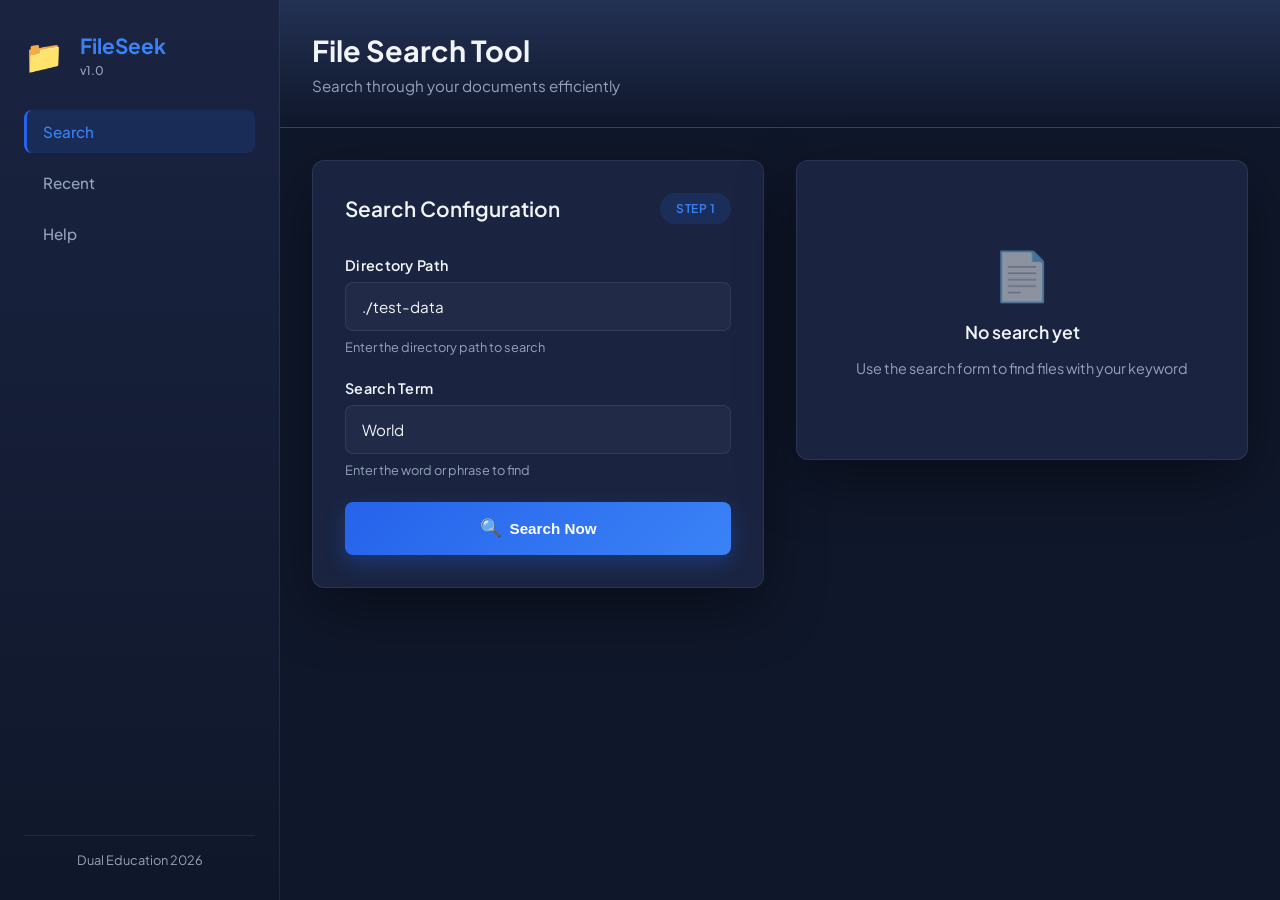
==== index.html @ 03ddf6b5 "Refactor index.html and style.css for improved layout and design; remove obsolete Live Server setup " ====
<!DOCTYPE html>
<html lang="en">
<head>
  <meta charset="UTF-8">
  <meta name="viewport" content="width=device-width, initial-scale=1.0">
  <title>File Searcher - Document Management</title>
  <link href="https://fonts.googleapis.com/css2?family=Plus+Jakarta+Sans:wght@400;500;600;700&display=swap" rel="stylesheet">
  <link rel="stylesheet" href="style.css">
  <meta name="theme-color" content="#1a1f35">
</head>
<body>
  <!-- Sidebar Navigation -->
  <aside class="sidebar">
    <div class="sidebar-brand">
      <div class="brand-icon">📁</div>
      <div class="brand-text">
        <h3>FileSeek</h3>
        <p>v1.0</p>
      </div>
    </div>
    <nav class="sidebar-nav">
      <a href="#search" class="nav-item active" onclick="switchTab(event, 'search')">Search</a>
      <a href="#recent" class="nav-item" onclick="switchTab(event, 'recent')">Recent</a>
      <a href="#help" class="nav-item" onclick="switchTab(event, 'help')">Help</a>
    </nav>
    <div class="sidebar-footer">
      <p>Dual Education 2026</p>
    </div>
  </aside>

  <!-- Main Content -->
  <main class="main-wrapper">
    <!-- Top Bar -->
    <div class="topbar">
      <div class="topbar-content">
        <h1 id="pageTitle">File Search Tool</h1>
        <p class="subtitle" id="pageSubtitle">Search through your documents efficiently</p>
      </div>
    </div>

    <div class="content-area">
      <!-- Search Tab -->
      <div id="search-tab" class="tab-content active">
        <!-- Left Section - Form -->
        <section class="search-section">
          <div class="section-card">
            <div class="card-header">
              <h2>Search Configuration</h2>
              <span class="badge">Step 1</span>
            </div>
            
            <form id="searchForm" class="search-form">
              <div class="form-group">
                <label for="directory">Directory Path</label>
                <input 
                  type="text" 
                  id="directory" 
                  placeholder="./test-data"
                  value="./test-data"
                  class="form-input"
                >
                <span class="form-hint">Enter the directory path to search</span>
              </div>

              <div class="form-group">
                <label for="searchWord">Search Term</label>
                <input 
                  type="text" 
                  id="searchWord" 
                  placeholder="World"
                  value="World"
                  class="form-input"
                >
                <span class="form-hint">Enter the word or phrase to find</span>
              </div>

              <button type="submit" class="btn-primary">
                <span class="btn-icon">🔍</span>
                <span class="btn-text">Search Now</span>
              </button>
            </form>
          </div>
        </section>

        <!-- Right Section - Results -->
        <section class="results-section">
          <!-- Status Message -->
          <div id="statusMessage" class="status-card" style="display: none;"></div>

          <!-- Loading State -->
          <div id="loading" class="loading-card" style="display: none;">
            <div class="loading-spinner"></div>
            <p>Searching your files...</p>
            <span class="loading-subtext">This may take a moment</span>
          </div>

          <!-- Results Card -->
          <div id="resultsSection" class="section-card" style="display: none;">
            <div class="card-header">
              <h2>Results</h2>
              <span id="resultsBadge" class="badge">0 files</span>
            </div>
            
            <div id="resultsSummary" class="results-stats"></div>
            <div id="resultsList" class="results-container"></div>
          </div>

          <!-- Empty State -->
          <div class="empty-state">
            <div class="empty-icon">📄</div>
            <h3>No search yet</h3>
            <p>Use the search form to find files with your keyword</p>
          </div>
        </section>
      </div>

      <!-- Recent Tab -->
      <div id="recent-tab" class="tab-content">
        <section class="full-section">
          <div class="section-card">
            <div class="card-header">
              <h2>Recent Searches</h2>
              <span class="badge">History</span>
            </div>
            
            <div id="recentList" class="recent-list">
              <div class="empty-state">
                <div class="empty-icon">🕐</div>
                <h3>No recent searches</h3>
                <p>Your search history will appear here</p>
              </div>
            </div>
          </div>
        </section>
      </div>

      <!-- Help Tab -->
      <div id="help-tab" class="tab-content">
        <section class="full-section">
          <div class="section-card">
            <div class="card-header">
              <h2>Help & Documentation</h2>
              <span class="badge">Guide</span>
            </div>
            
            <div class="help-content">
              <div class="help-section">
                <h3>Getting Started</h3>
                <p>FileSeek is a powerful document search tool that helps you find text within your files quickly and efficiently.</p>
              </div>

              <div class="help-section">
                <h3>How to Search</h3>
                <ol>
                  <li>Enter the directory path where your files are located</li>
                  <li>Type the word or phrase you want to find</li>
                  <li>Click "Search Now" to start searching</li>
                  <li>View results with file paths and line numbers</li>
                </ol>
              </div>

              <div class="help-section">
                <h3>Tips & Tricks</h3>
                <ul>
                  <li>Use relative paths like ./documents or ./test-data</li>
                  <li>Search is case-insensitive</li>
                  <li>Results show exact line numbers for easy access</li>
                  <li>Your recent searches are automatically saved</li>
                </ul>
              </div>

              <div class="help-section">
                <h3>Support</h3>
                <p>For additional help, contact the Dual Education team or visit the project documentation.</p>
              </div>
            </div>
          </div>
        </section>
      </div>
    </div>
  </main>

  <!-- JavaScript -->
  <script>
    // Tab switching functionality
    function switchTab(event, tabName) {
      event.preventDefault();
      
      // Hide all tabs
      const tabs = document.querySelectorAll('.tab-content');
      tabs.forEach(tab => tab.classList.remove('active'));
      
      // Remove active class from all nav items
      const navItems = document.querySelectorAll('.nav-item');
      navItems.forEach(item => item.classList.remove('active'));
      
      // Show selected tab
      document.getElementById(tabName + '-tab').classList.add('active');
      event.target.classList.add('active');
      
      // Update page title and subtitle
      const titles = {
        search: { title: 'File Search Tool', subtitle: 'Search through your documents efficiently' },
        recent: { title: 'Recent Searches', subtitle: 'View your search history' },
        help: { title: 'Help & Documentation', subtitle: 'Learn how to use FileSeek' }
      };
      
      document.getElementById('pageTitle').textContent = titles[tabName].title;
      document.getElementById('pageSubtitle').textContent = titles[tabName].subtitle;
    }

    // Get references to HTML elements
    const searchForm = document.getElementById('searchForm');
    const directoryInput = document.getElementById('directory');
    const searchWordInput = document.getElementById('searchWord');
    const statusMessage = document.getElementById('statusMessage');
    const loading = document.getElementById('loading');
    const resultsSection = document.getElementById('resultsSection');
    const resultsSummary = document.getElementById('resultsSummary');
    const resultsList = document.getElementById('resultsList');
    const recentList = document.getElementById('recentList');

    // Load recent searches from localStorage
    function loadRecentSearches() {
      const recent = JSON.parse(localStorage.getItem('recentSearches')) || [];
      
      if (recent.length === 0) {
        recentList.innerHTML = `
          <div class="empty-state">
            <div class="empty-icon">🕐</div>
            <h3>No recent searches</h3>
            <p>Your search history will appear here</p>
          </div>
        `;
      } else {
        let html = '';
        recent.forEach((search, index) => {
          html += `
            <div class="recent-item" onclick="loadRecent(${index})">
              <div class="result-file">📁 ${search.directory}</div>
              <div class="result-lines">Search: <strong>${search.word}</strong></div>
              <div style="font-size: 0.8rem; color: var(--text-muted); margin-top: 0.5rem;">${new Date(search.time).toLocaleString()}</div>
            </div>
          `;
        });
        recentList.innerHTML = html;
      }
    }

    // Load a recent search
    function loadRecent(index) {
      const recent = JSON.parse(localStorage.getItem('recentSearches')) || [];
      const search = recent[index];
      directoryInput.value = search.directory;
      searchWordInput.value = search.word;
      switchTab({ preventDefault: () => {} }, 'search');
      performSearch(search.directory, search.word);
    }

    // Save search to recent
    function saveRecent(directory, word) {
      const recent = JSON.parse(localStorage.getItem('recentSearches')) || [];
      const newSearch = { directory, word, time: new Date().toISOString() };
      recent.unshift(newSearch);
      if (recent.length > 10) recent.pop();
      localStorage.setItem('recentSearches', JSON.stringify(recent));
      loadRecentSearches();
    }

    // Handle form submission
    searchForm.addEventListener('submit', async (event) => {
      event.preventDefault();
      const directory = directoryInput.value.trim();
      const searchWord = searchWordInput.value.trim();
      performSearch(directory, searchWord);
    });

    // Perform search
    async function performSearch(directory, searchWord) {
      if (!directory) {
        showStatus('error', 'Please enter a directory path');
        return;
      }

      if (!searchWord) {
        showStatus('error', 'Please enter a search word');
        return;
      }

      resultsSection.style.display = 'none';
      statusMessage.style.display = 'none';
      loading.style.display = 'flex';

      try {
        const response = await fetch('http://localhost:3000/api/search', {
          method: 'POST',
          headers: {
            'Content-Type': 'application/json'
          },
          body: JSON.stringify({
            directory: directory,
            searchWord: searchWord
          })
        });

        const data = await response.json();
        loading.style.display = 'none';

        if (!response.ok) {
          showStatus('error', data.error || 'Search failed');
          return;
        }

        saveRecent(directory, searchWord);
        displayResults(data);

      } catch (error) {
        loading.style.display = 'none';
        showStatus('error', 'Network error: ' + error.message);
      }
    }

    // Function to show status messages
    function showStatus(type, message) {
      statusMessage.className = 'status-card ' + type;
      statusMessage.textContent = message;
      statusMessage.style.display = 'block';
    }

    // Function to display search results
    function displayResults(data) {
      resultsSection.style.display = 'block';

      const filesFound = data.filesFound;
      resultsSummary.innerHTML = `
        <p><strong>Found in ${filesFound} file(s)</strong></p>
      `;

      if (filesFound === 0) {
        resultsList.innerHTML = '<p class="no-results">No files containing that word were found.</p>';
      } else {
        let html = '<div class="results-table">';

        for (let filePath in data.results) {
          const lineNumbers = data.results[filePath];
          html += `
            <div class="result-item">
              <div class="result-file">📄 ${filePath}</div>
              <div class="result-lines">Lines: <strong>${lineNumbers.join(', ')}</strong></div>
            </div>
          `;
        }

        html += '</div>';
        resultsList.innerHTML = html;
      }
    }

    // Load recent searches on page load
    loadRecentSearches();
  </script>
</body>
</html>
---- style.css ----
/* Modern Professional Design System */
:root {
  --primary: #2563eb;
  --primary-light: #3b82f6;
  --bg-dark: #0f172a;
  --bg-darker: #0a0e1a;
  --surface: #1a2441;
  --surface-light: #233154;
  --text: #f1f5f9;
  --text-muted: #94a3b8;
  --border: rgba(255, 255, 255, 0.08);
  --success: #10b981;
  --error: #ef4444;
  --spacing: 1rem;
}

* { box-sizing: border-box; }
html, body { height: 100%; margin: 0; }

body {
  font-family: 'Plus Jakarta Sans', -apple-system, system-ui, sans-serif;
  background: linear-gradient(135deg, var(--bg-dark) 0%, var(--bg-darker) 100%);
  color: var(--text);
  -webkit-font-smoothing: antialiased;
  -moz-osx-font-smoothing: grayscale;
}

/* Sidebar Navigation */
.sidebar {
  position: fixed;
  left: 0;
  top: 0;
  width: 280px;
  height: 100vh;
  background: linear-gradient(180deg, var(--surface) 0%, var(--bg-dark) 100%);
  border-right: 1px solid var(--border);
  display: flex;
  flex-direction: column;
  padding: 2rem 1.5rem;
  overflow-y: auto;
  z-index: 100;
}

.sidebar-brand {
  display: flex;
  align-items: center;
  gap: 1rem;
  margin-bottom: 2rem;
}

.brand-icon {
  font-size: 2rem;
  display: flex;
  align-items: center;
}

.brand-text h3 {
  margin: 0;
  font-size: 1.3rem;
  font-weight: 700;
  color: var(--primary-light);
}

.brand-text p {
  margin: 0.25rem 0 0 0;
  font-size: 0.75rem;
  color: var(--text-muted);
  font-weight: 500;
}

.sidebar-nav {
  display: flex;
  flex-direction: column;
  gap: 0.5rem;
  flex: 1;
  margin-bottom: 2rem;
}

.nav-item {
  padding: 0.75rem 1rem;
  border-radius: 8px;
  text-decoration: none;
  color: var(--text-muted);
  font-size: 0.95rem;
  font-weight: 500;
  transition: all 200ms ease;
  border-left: 3px solid transparent;
}

.nav-item:hover {
  color: var(--text);
  background: rgba(37, 99, 235, 0.1);
  border-left-color: var(--primary);
}

.nav-item.active {
  color: var(--primary-light);
  background: rgba(37, 99, 235, 0.15);
  border-left-color: var(--primary);
}

.sidebar-footer {
  padding-top: 1rem;
  border-top: 1px solid var(--border);
  text-align: center;
}

.sidebar-footer p {
  margin: 0;
  font-size: 0.8rem;
  color: var(--text-muted);
}

/* Main Wrapper */
.main-wrapper {
  margin-left: 280px;
  display: flex;
  flex-direction: column;
  min-height: 100vh;
  background: var(--bg-dark);
}

/* Top Bar */
.topbar {
  padding: 2rem;
  border-bottom: 1px solid var(--border);
  background: linear-gradient(180deg, var(--surface-light) 0%, transparent 100%);
}

.topbar-content h1 {
  margin: 0 0 0.5rem 0;
  font-size: 1.8rem;
  font-weight: 700;
  color: var(--text);
}

.topbar .subtitle {
  margin: 0;
  color: var(--text-muted);
  font-size: 0.95rem;
}

/* Content Area */
.content-area {
  display: grid;
  grid-template-columns: 1fr 1fr;
  gap: 2rem;
  padding: 2rem;
  flex: 1;
  max-width: 1400px;
  width: 100%;
  margin: 0 auto;
}

/* Tab Content */
.tab-content {
  display: none;
}

.tab-content.active {
  display: contents;
}

.full-section {
  grid-column: 1 / -1;
}

/* Search Section */
.search-section {
  display: flex;
  flex-direction: column;
}

.section-card {
  background: var(--surface);
  border: 1px solid var(--border);
  border-radius: 12px;
  padding: 2rem;
  box-shadow: 0 20px 60px rgba(0, 0, 0, 0.4);
  transition: all 300ms ease;
}

.section-card:hover {
  border-color: rgba(37, 99, 235, 0.3);
  box-shadow: 0 25px 70px rgba(37, 99, 235, 0.1);
}

.card-header {
  display: flex;
  justify-content: space-between;
  align-items: center;
  margin-bottom: 2rem;
}

.card-header h2 {
  margin: 0;
  font-size: 1.3rem;
  font-weight: 600;
  color: var(--text);
}

.badge {
  background: rgba(37, 99, 235, 0.15);
  color: var(--primary-light);
  padding: 0.5rem 1rem;
  border-radius: 20px;
  font-size: 0.75rem;
  font-weight: 600;
  text-transform: uppercase;
  letter-spacing: 0.5px;
}

/* Form */
.search-form {
  display: flex;
  flex-direction: column;
  gap: 1.5rem;
}

.form-group {
  display: flex;
  flex-direction: column;
  gap: 0.5rem;
}

.form-group label {
  font-size: 0.9rem;
  font-weight: 600;
  color: var(--text);
  letter-spacing: 0.3px;
}

.form-input {
  padding: 0.875rem 1rem;
  border: 1px solid var(--border);
  border-radius: 8px;
  background: rgba(255, 255, 255, 0.03);
  color: var(--text);
  font-size: 0.95rem;
  transition: all 200ms ease;
  outline: none;
  font-family: inherit;
}

.form-input:focus {
  border-color: var(--primary);
  background: rgba(37, 99, 235, 0.05);
  box-shadow: 0 0 0 3px rgba(37, 99, 235, 0.1);
}

.form-hint {
  font-size: 0.8rem;
  color: var(--text-muted);
}

.btn-primary {
  padding: 1rem;
  background: linear-gradient(135deg, var(--primary) 0%, var(--primary-light) 100%);
  color: white;
  border: none;
  border-radius: 8px;
  font-size: 0.95rem;
  font-weight: 600;
  cursor: pointer;
  display: flex;
  align-items: center;
  justify-content: center;
  gap: 0.5rem;
  box-shadow: 0 8px 20px rgba(37, 99, 235, 0.3);
  transition: all 200ms ease;
}

.btn-primary:hover {
  transform: translateY(-2px);
  box-shadow: 0 12px 30px rgba(37, 99, 235, 0.4);
}

.btn-primary:active {
  transform: translateY(0);
}

.btn-icon {
  font-size: 1.1rem;
}

.btn-text {
  font-weight: 600;
}

/* Results Section */
.results-section {
  display: flex;
  flex-direction: column;
  gap: 1.5rem;
}

.loading-card {
  background: var(--surface);
  border: 1px solid var(--border);
  border-radius: 12px;
  padding: 3rem 2rem;
  display: flex;
  flex-direction: column;
  align-items: center;
  justify-content: center;
  gap: 1rem;
  min-height: 300px;
  box-shadow: 0 20px 60px rgba(0, 0, 0, 0.4);
}

.loading-spinner {
  width: 40px;
  height: 40px;
  border: 3px solid rgba(37, 99, 235, 0.2);
  border-top-color: var(--primary);
  border-radius: 50%;
  animation: spin 1s linear infinite;
}

@keyframes spin {
  to { transform: rotate(360deg); }
}

.loading-card p {
  margin: 0;
  font-size: 1rem;
  color: var(--text);
  font-weight: 500;
}

.loading-subtext {
  font-size: 0.85rem;
  color: var(--text-muted);
}

/* Status Messages */
.status-card {
  padding: 1rem 1.25rem;
  border-radius: 8px;
  border-left: 4px solid;
  animation: slideDown 300ms ease;
}

.status-card.error {
  background: rgba(239, 68, 68, 0.1);
  border-left-color: var(--error);
  color: var(--error);
}

.status-card.success {
  background: rgba(16, 185, 129, 0.1);
  border-left-color: var(--success);
  color: var(--success);
}

@keyframes slideDown {
  from { transform: translateY(-10px); opacity: 0; }
  to { transform: translateY(0); opacity: 1; }
}

/* Results */
.results-stats {
  background: rgba(37, 99, 235, 0.1);
  padding: 1rem 1.25rem;
  border-radius: 8px;
  border-left: 4px solid var(--primary);
  margin-bottom: 1.5rem;
}

.results-stats p {
  margin: 0;
  color: var(--text);
  font-weight: 500;
}

.results-container {
  display: flex;
  flex-direction: column;
  gap: 0.75rem;
}

.result-item {
  background: var(--surface-light);
  padding: 1.25rem;
  border-radius: 8px;
  border: 1px solid var(--border);
  transition: all 200ms ease;
}

.result-item:hover {
  border-color: var(--primary);
  background: rgba(37, 99, 235, 0.05);
  transform: translateX(4px);
}

.result-file {
  font-size: 0.95rem;
  font-weight: 600;
  color: var(--primary-light);
  word-break: break-word;
  margin-bottom: 0.5rem;
}

.result-lines {
  font-size: 0.85rem;
  color: var(--text-muted);
}

/* Empty State */
.empty-state {
  background: var(--surface);
  border: 1px solid var(--border);
  border-radius: 12px;
  padding: 3rem 2rem;
  display: flex;
  flex-direction: column;
  align-items: center;
  justify-content: center;
  text-align: center;
  gap: 1rem;
  min-height: 300px;
  box-shadow: 0 20px 60px rgba(0, 0, 0, 0.4);
}

.empty-icon {
  font-size: 3rem;
  opacity: 0.5;
}

.empty-state h3 {
  margin: 0;
  font-size: 1.1rem;
  color: var(--text);
  font-weight: 600;
}

.empty-state p {
  margin: 0;
  color: var(--text-muted);
  font-size: 0.9rem;
}

/* Help Content Styles */
.help-content {
  display: flex;
  flex-direction: column;
  gap: 2rem;
}

.help-section h3 {
  margin: 0 0 0.75rem 0;
  font-size: 1.1rem;
  font-weight: 600;
  color: var(--primary-light);
}

.help-section p {
  margin: 0;
  color: var(--text-muted);
  line-height: 1.7;
}

.help-section ol,
.help-section ul {
  margin: 0;
  padding-left: 1.5rem;
  color: var(--text-muted);
}

.help-section li {
  margin-bottom: 0.75rem;
  line-height: 1.7;
}

/* Recent List Styles */
.recent-list {
  display: flex;
  flex-direction: column;
  gap: 0.75rem;
}

.recent-item {
  background: var(--surface-light);
  padding: 1.25rem;
  border-radius: 8px;
  border: 1px solid var(--border);
  transition: all 200ms ease;
}

.recent-item:hover {
  border-color: var(--primary);
  background: rgba(37, 99, 235, 0.05);
  cursor: pointer;
}

/* Responsive */
@media (max-width: 1024px) {
  .content-area {
    grid-template-columns: 1fr;
  }
  
  .sidebar {
    width: 220px;
  }
  
  .main-wrapper {
    margin-left: 220px;
  }
}

@media (max-width: 768px) {
  .sidebar {
    position: fixed;
    left: -280px;
    transition: left 300ms ease;
    width: 280px;
  }
  
  .main-wrapper {
    margin-left: 0;
  }
  
  .topbar {
    padding: 1.5rem;
  }
  
  .topbar-content h1 {
    font-size: 1.4rem;
  }
  
  .content-area {
    padding: 1.5rem;
    gap: 1.5rem;
  }
  
  .section-card {
    padding: 1.5rem;
  }
}
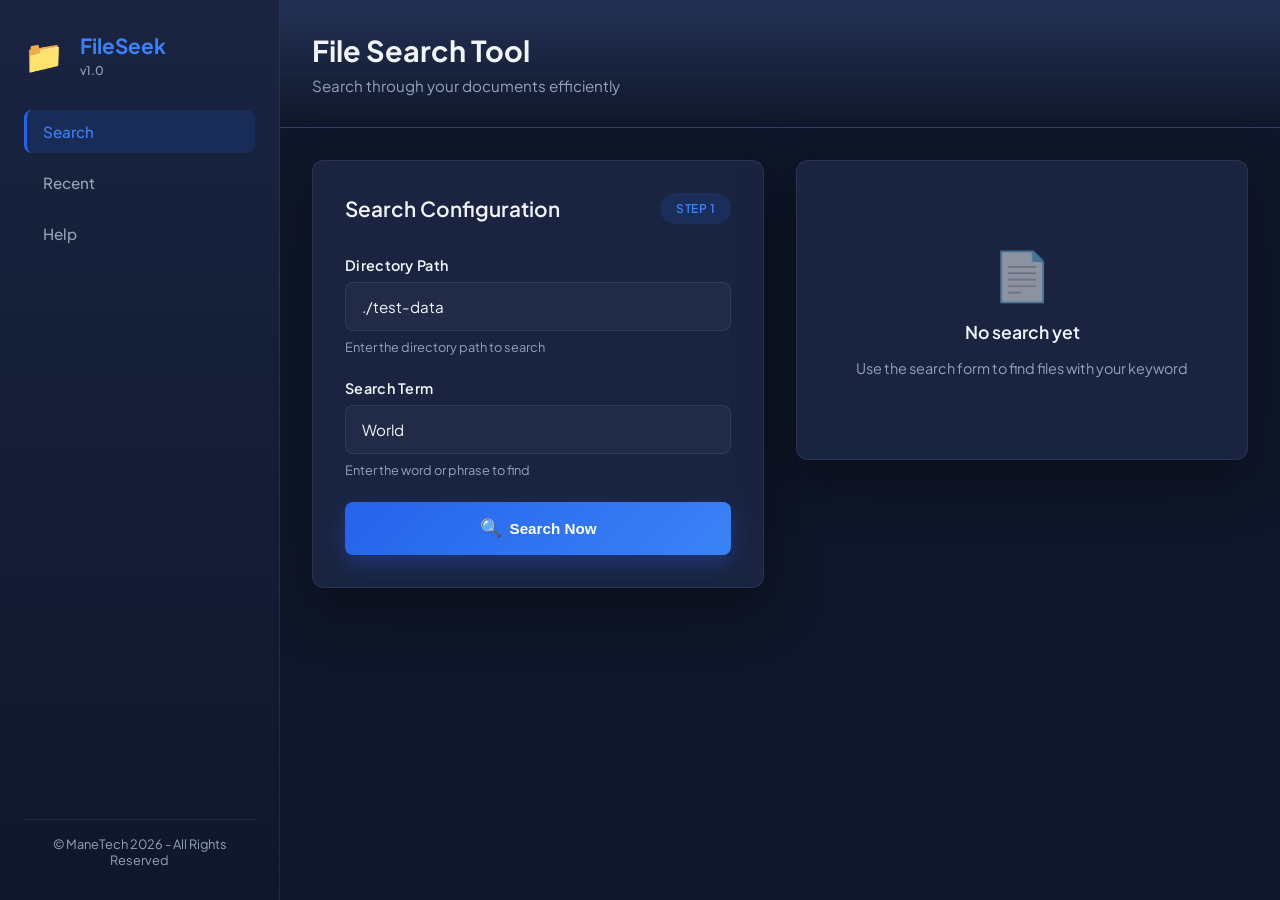
==== commit 2966d5f2: "Update sidebar footer text and enhance CSS animations for improved user experience" ====
--- a/index.html
+++ b/index.html
@@ -24,7 +24,7 @@
       <a href="#help" class="nav-item" onclick="switchTab(event, 'help')">Help</a>
     </nav>
     <div class="sidebar-footer">
-      <p>Dual Education 2026</p>
+      <p>&copy; ManeTech 2026 - All Rights Reserved</p>
     </div>
   </aside>
 
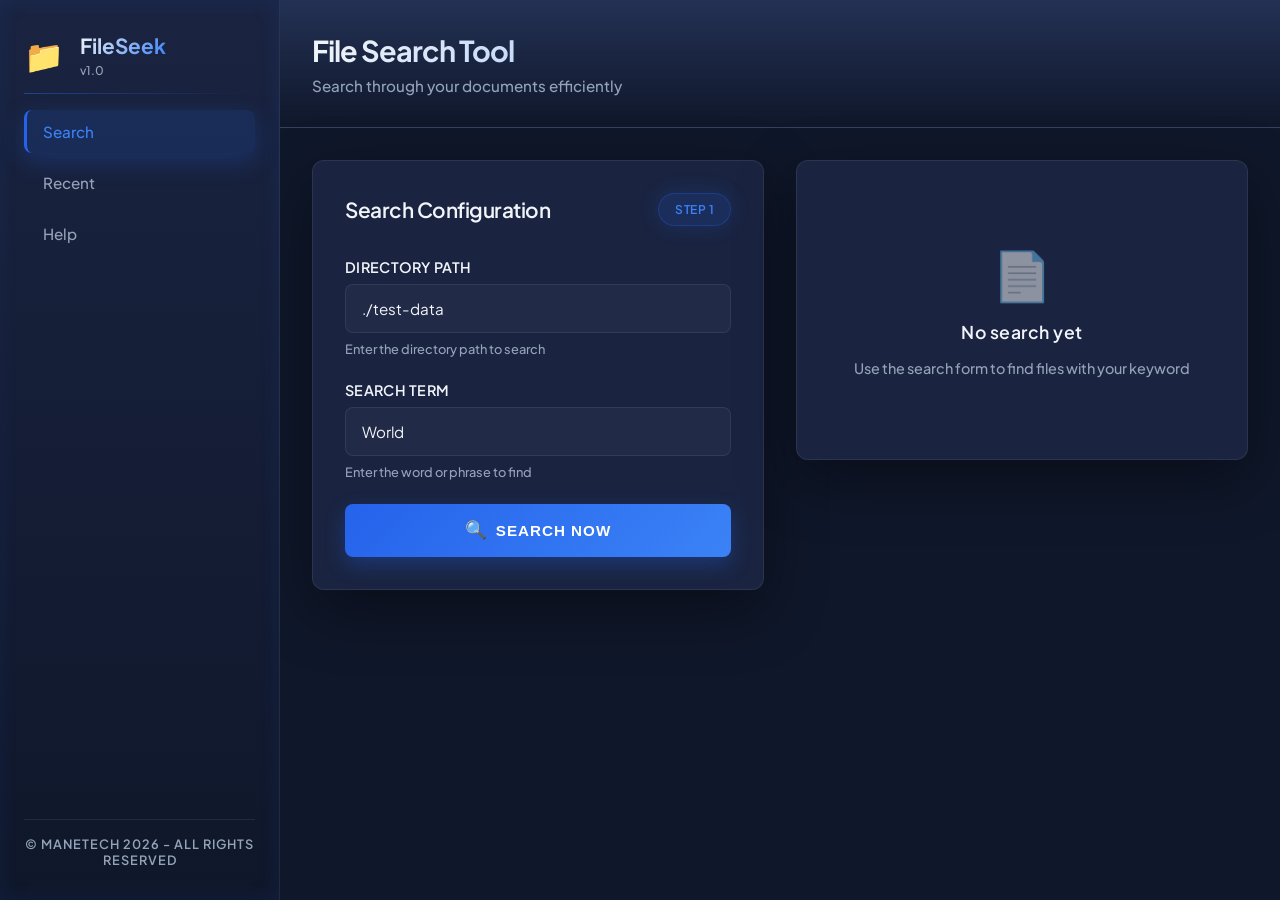
==== commit 1344671e: "Hide empty state in search results display" ====
--- a/index.html
+++ b/index.html
@@ -330,6 +330,12 @@
     // Function to display search results
     function displayResults(data) {
       resultsSection.style.display = 'block';
+      
+      // Hide the empty state
+      const emptyState = document.querySelector('.results-section .empty-state');
+      if (emptyState) {
+        emptyState.style.display = 'none';
+      }
 
       const filesFound = data.filesFound;
       resultsSummary.innerHTML = `
--- a/style.css
+++ b/style.css
@@ -1,7 +1,7 @@
-/* Modern Professional Design System */
 :root {
   --primary: #2563eb;
   --primary-light: #3b82f6;
+  --primary-dark: #1e40af;
   --bg-dark: #0f172a;
   --bg-darker: #0a0e1a;
   --surface: #1a2441;
@@ -13,18 +13,973 @@
   --error: #ef4444;
   --spacing: 1rem;
 }
-
+ 
 * { box-sizing: border-box; }
 html, body { height: 100%; margin: 0; }
-
+ 
 body {
   font-family: 'Plus Jakarta Sans', -apple-system, system-ui, sans-serif;
   background: linear-gradient(135deg, var(--bg-dark) 0%, var(--bg-darker) 100%);
   color: var(--text);
   -webkit-font-smoothing: antialiased;
   -moz-osx-font-smoothing: grayscale;
-}
-
+  overflow-x: hidden;
+  position: relative;
+}
+ 
+/* Animated Background Gradient */
+body::before {
+  content: '';
+  position: fixed;
+  top: -50%;
+  left: -50%;
+  width: 200%;
+  height: 200%;
+  background: radial-gradient(circle at 20% 50%, rgba(37, 99, 235, 0.1) 0%, transparent 50%),
+              radial-gradient(circle at 80% 80%, rgba(59, 130, 246, 0.05) 0%, transparent 50%);
+  animation: gradientShift 15s ease-in-out infinite;
+  pointer-events: none;
+  z-index: 0;
+}
+ 
+@keyframes gradientShift {
+  0%, 100% {
+    transform: translate(0, 0);
+  }
+  50% {
+    transform: translate(30px, 30px);
+  }
+}
+ 
+/* Sidebar Navigation */
+.sidebar {
+  position: fixed;
+  left: 0;
+  top: 0;
+  width: 280px;
+  height: 100vh;
+  background: linear-gradient(180deg, var(--surface) 0%, var(--bg-dark) 100%);
+  border-right: 2px solid var(--border);
+  display: flex;
+  flex-direction: column;
+  padding: 2rem 1.5rem;
+  overflow-y: auto;
+  z-index: 100;
+  animation: slideInFromLeft 800ms cubic-bezier(0.34, 1.56, 0.64, 1) forwards;
+  box-shadow: inset -1px 0 20px rgba(37, 99, 235, 0.1);
+}
+ 
+@keyframes slideInFromLeft {
+  from {
+    transform: translateX(-100%);
+    opacity: 0;
+  }
+  to {
+    transform: translateX(0);
+    opacity: 1;
+  }
+}
+ 
+.sidebar-brand {
+  display: flex;
+  align-items: center;
+  gap: 1rem;
+  margin-bottom: 2rem;
+  animation: fadeInUp 800ms cubic-bezier(0.34, 1.56, 0.64, 1) 100ms both;
+  position: relative;
+}
+ 
+.sidebar-brand::after {
+  content: '';
+  position: absolute;
+  bottom: -1rem;
+  left: 0;
+  width: 100%;
+  height: 1px;
+  background: linear-gradient(90deg, var(--primary) 0%, transparent 100%);
+  opacity: 0;
+  animation: expandWidth 600ms ease 500ms forwards;
+}
+ 
+@keyframes expandWidth {
+  from {
+    width: 0;
+    opacity: 0;
+  }
+  to {
+    width: 100%;
+    opacity: 0.5;
+  }
+}
+ 
+.brand-icon {
+  font-size: 2.2rem;
+  display: flex;
+  align-items: center;
+  animation: float 4s ease-in-out infinite;
+}
+ 
+@keyframes float {
+  0%, 100% {
+    transform: translateY(0px) scale(1);
+  }
+  25% {
+    transform: translateY(-12px) scale(1.05);
+  }
+  50% {
+    transform: translateY(-8px) scale(1.02);
+  }
+  75% {
+    transform: translateY(-6px) scale(1.03);
+  }
+}
+ 
+.brand-text h3 {
+  margin: 0;
+  font-size: 1.3rem;
+  font-weight: 700;
+  background: linear-gradient(120deg, var(--text), var(--primary-light));
+  -webkit-background-clip: text;
+  -webkit-text-fill-color: transparent;
+  background-clip: text;
+  animation: textGlow 3s ease-in-out infinite;
+}
+ 
+@keyframes textGlow {
+  0%, 100% {
+    filter: drop-shadow(0 0 0px rgba(37, 99, 235, 0));
+  }
+  50% {
+    filter: drop-shadow(0 0 10px rgba(37, 99, 235, 0.4));
+  }
+}
+ 
+.brand-text p {
+  margin: 0.25rem 0 0 0;
+  font-size: 0.75rem;
+  color: var(--text-muted);
+  font-weight: 500;
+  animation: fadeInUp 800ms ease 150ms both;
+}
+ 
+.sidebar-nav {
+  display: flex;
+  flex-direction: column;
+  gap: 0.75rem;
+  flex: 1;
+  margin-bottom: 2rem;
+}
+ 
+.nav-item {
+  padding: 1rem 1rem;
+  border-radius: 10px;
+  text-decoration: none;
+  color: var(--text-muted);
+  font-size: 0.95rem;
+  font-weight: 500;
+  transition: all 400ms cubic-bezier(0.34, 1.56, 0.64, 1);
+  border-left: 4px solid transparent;
+  position: relative;
+  overflow: hidden;
+  animation: fadeInRight 600ms ease;
+  animation-fill-mode: both;
+}
+ 
+.nav-item:nth-child(1) { animation-delay: 200ms; }
+.nav-item:nth-child(2) { animation-delay: 250ms; }
+.nav-item:nth-child(3) { animation-delay: 300ms; }
+ 
+.nav-item::before {
+  content: '';
+  position: absolute;
+  left: 0;
+  top: 0;
+  width: 100%;
+  height: 100%;
+  background: linear-gradient(90deg, transparent, rgba(37, 99, 235, 0.1), transparent);
+  transform: translateX(-100%);
+  transition: transform 600ms ease;
+  pointer-events: none;
+}
+ 
+.nav-item:hover::before {
+  transform: translateX(100%);
+}
+ 
+.nav-item:hover {
+  color: var(--text);
+  background: rgba(37, 99, 235, 0.12);
+  border-left-color: var(--primary);
+  transform: translateX(8px);
+  box-shadow: 0 8px 24px rgba(37, 99, 235, 0.2);
+}
+ 
+.nav-item.active {
+  color: var(--primary-light);
+  background: linear-gradient(90deg, rgba(37, 99, 235, 0.15), rgba(37, 99, 235, 0.05));
+  border-left-color: var(--primary);
+  box-shadow: 0 8px 24px rgba(37, 99, 235, 0.25);
+  animation: activeGlow 2s ease-in-out infinite;
+}
+ 
+@keyframes activeGlow {
+  0%, 100% {
+    box-shadow: 0 8px 24px rgba(37, 99, 235, 0.25);
+  }
+  50% {
+    box-shadow: 0 12px 32px rgba(37, 99, 235, 0.4);
+  }
+}
+ 
+@keyframes fadeInRight {
+  from {
+    opacity: 0;
+    transform: translateX(-20px);
+  }
+  to {
+    opacity: 1;
+    transform: translateX(0);
+  }
+}
+ 
+.sidebar-footer {
+  padding-top: 1rem;
+  border-top: 1px solid var(--border);
+  text-align: center;
+  animation: fadeInUp 800ms ease 350ms both;
+}
+ 
+.sidebar-footer p {
+  margin: 0;
+  font-size: 0.8rem;
+  color: var(--text-muted);
+  text-transform: uppercase;
+  letter-spacing: 1px;
+  font-weight: 600;
+}
+ 
+/* Main Wrapper */
+.main-wrapper {
+  margin-left: 280px;
+  display: flex;
+  flex-direction: column;
+  min-height: 100vh;
+  background: var(--bg-dark);
+  position: relative;
+  z-index: 1;
+}
+ 
+/* Top Bar */
+.topbar {
+  padding: 2.5rem 2rem;
+  border-bottom: 1px solid var(--border);
+  background: linear-gradient(180deg, var(--surface-light) 0%, rgba(26, 36, 65, 0.5) 100%);
+  animation: slideInDown 800ms ease;
+  position: relative;
+  overflow: hidden;
+}
+ 
+.topbar::before {
+  content: '';
+  position: absolute;
+  top: 0;
+  left: -100%;
+  width: 100%;
+  height: 100%;
+  background: linear-gradient(90deg, transparent, rgba(255, 255, 255, 0.05), transparent);
+  animation: shimmer 3s ease-in-out infinite;
+  pointer-events: none;
+}
+ 
+@keyframes shimmer {
+  0%, 100% { left: -100%; }
+  50% { left: 100%; }
+}
+ 
+@keyframes slideInDown {
+  from {
+    transform: translateY(-40px);
+    opacity: 0;
+  }
+  to {
+    transform: translateY(0);
+    opacity: 1;
+  }
+}
+ 
+.topbar-content h1 {
+  margin: 0 0 0.75rem 0;
+  font-size: 2rem;
+  font-weight: 700;
+  background: linear-gradient(120deg, var(--text), var(--primary-light));
+  -webkit-background-clip: text;
+  -webkit-text-fill-color: transparent;
+  background-clip: text;
+  animation: fadeInUp 800ms ease 100ms both;
+  letter-spacing: -1px;
+}
+ 
+.topbar .subtitle {
+  margin: 0;
+  color: var(--text-muted);
+  font-size: 0.95rem;
+  animation: fadeInUp 800ms ease 150ms both;
+  font-weight: 500;
+}
+ 
+/* Content Area */
+.content-area {
+  display: grid;
+  grid-template-columns: 1fr 1fr;
+  gap: 2.5rem;
+  padding: 2.5rem;
+  flex: 1;
+  max-width: 1400px;
+  width: 100%;
+  margin: 0 auto;
+}
+ 
+/* Tab Content */
+.tab-content {
+  display: none;
+}
+ 
+.tab-content.active {
+  display: contents;
+}
+ 
+.full-section {
+  grid-column: 1 / -1;
+}
+ 
+/* Search Section */
+.search-section {
+  display: flex;
+  flex-direction: column;
+  animation: fadeInUp 900ms ease 200ms both;
+}
+ 
+.section-card {
+  background: linear-gradient(135deg, var(--surface) 0%, rgba(26, 36, 65, 0.8) 100%);
+  border: 2px solid var(--border);
+  border-radius: 16px;
+  padding: 2.5rem;
+  box-shadow: 0 20px 60px rgba(0, 0, 0, 0.5), 0 0 40px rgba(37, 99, 235, 0.05);
+  transition: all 500ms cubic-bezier(0.34, 1.56, 0.64, 1);
+  position: relative;
+  overflow: hidden;
+}
+ 
+.section-card::before {
+  content: '';
+  position: absolute;
+  top: 0;
+  left: -100%;
+  width: 100%;
+  height: 100%;
+  background: linear-gradient(90deg, transparent, rgba(255, 255, 255, 0.15), transparent);
+  transition: left 800ms cubic-bezier(0.34, 1.56, 0.64, 1);
+  pointer-events: none;
+}
+ 
+.section-card::after {
+  content: '';
+  position: absolute;
+  inset: 0;
+  border-radius: 16px;
+  padding: 2px;
+  background: linear-gradient(135deg, rgba(37, 99, 235, 0.1), rgba(59, 130, 246, 0.05));
+  -webkit-mask: linear-gradient(#fff 0 0) content-box, linear-gradient(#fff 0 0);
+  -webkit-mask-composite: xor;
+  mask-composite: exclude;
+  opacity: 0;
+  transition: opacity 400ms ease;
+  pointer-events: none;
+}
+ 
+.section-card:hover {
+  border-color: rgba(37, 99, 235, 0.5);
+  box-shadow: 0 30px 80px rgba(37, 99, 235, 0.15), 0 0 60px rgba(37, 99, 235, 0.1);
+  transform: translateY(-8px);
+}
+ 
+.section-card:hover::before {
+  left: 100%;
+}
+ 
+.section-card:hover::after {
+  opacity: 1;
+}
+ 
+.card-header {
+  display: flex;
+  justify-content: space-between;
+  align-items: center;
+  margin-bottom: 2rem;
+  animation: fadeInUp 900ms ease 250ms both;
+}
+ 
+.card-header h2 {
+  margin: 0;
+  font-size: 1.4rem;
+  font-weight: 700;
+  color: var(--text);
+  letter-spacing: -0.5px;
+}
+ 
+.badge {
+  background: linear-gradient(135deg, rgba(37, 99, 235, 0.2), rgba(37, 99, 235, 0.1));
+  color: var(--primary-light);
+  padding: 0.6rem 1.2rem;
+  border-radius: 25px;
+  font-size: 0.7rem;
+  font-weight: 700;
+  text-transform: uppercase;
+  letter-spacing: 1px;
+  border: 1px solid rgba(37, 99, 235, 0.3);
+  animation: pulse 2.5s cubic-bezier(0.34, 1.56, 0.64, 1) infinite;
+  box-shadow: 0 0 20px rgba(37, 99, 235, 0.2);
+}
+ 
+@keyframes pulse {
+  0%, 100% {
+    box-shadow: 0 0 20px rgba(37, 99, 235, 0.2);
+    transform: scale(1);
+  }
+  50% {
+    box-shadow: 0 0 40px rgba(37, 99, 235, 0.4);
+    transform: scale(1.05);
+  }
+}
+ 
+/* Form */
+.search-form {
+  display: flex;
+  flex-direction: column;
+  gap: 1.75rem;
+}
+ 
+.form-group {
+  display: flex;
+  flex-direction: column;
+  gap: 0.7rem;
+  animation: fadeInUp 900ms ease;
+  animation-fill-mode: both;
+}
+ 
+.form-group:nth-child(1) { animation-delay: 300ms; }
+.form-group:nth-child(2) { animation-delay: 350ms; }
+ 
+.form-group label {
+  font-size: 0.9rem;
+  font-weight: 700;
+  color: var(--text);
+  letter-spacing: 0.5px;
+  text-transform: uppercase;
+}
+ 
+.form-input {
+  padding: 1rem 1.25rem;
+  border: 2px solid var(--border);
+  border-radius: 10px;
+  background: rgba(255, 255, 255, 0.02);
+  color: var(--text);
+  font-size: 0.95rem;
+  transition: all 400ms cubic-bezier(0.34, 1.56, 0.64, 1);
+  outline: none;
+  font-family: inherit;
+  position: relative;
+  overflow: hidden;
+}
+ 
+.form-input::placeholder {
+  color: var(--text-muted);
+  opacity: 0.4;
+}
+ 
+.form-input:focus {
+  border-color: var(--primary);
+  background: rgba(37, 99, 235, 0.08);
+  box-shadow: 0 0 0 4px rgba(37, 99, 235, 0.15), inset 0 0 20px rgba(37, 99, 235, 0.05);
+  transform: translateY(-2px);
+}
+ 
+.form-hint {
+  font-size: 0.8rem;
+  color: var(--text-muted);
+  font-weight: 500;
+}
+ 
+.btn-primary {
+  padding: 1.1rem 1.5rem;
+  background: linear-gradient(135deg, var(--primary) 0%, var(--primary-light) 100%);
+  color: white;
+  border: 2px solid rgba(37, 99, 235, 0.3);
+  border-radius: 10px;
+  font-size: 0.95rem;
+  font-weight: 700;
+  cursor: pointer;
+  display: flex;
+  align-items: center;
+  justify-content: center;
+  gap: 0.75rem;
+  box-shadow: 0 10px 30px rgba(37, 99, 235, 0.4), 0 0 20px rgba(37, 99, 235, 0.2);
+  transition: all 400ms cubic-bezier(0.34, 1.56, 0.64, 1);
+  position: relative;
+  overflow: hidden;
+  animation: fadeInUp 900ms ease 400ms both;
+  text-transform: uppercase;
+  letter-spacing: 1px;
+}
+ 
+.btn-primary::before {
+  content: '';
+  position: absolute;
+  top: 0;
+  left: -100%;
+  width: 100%;
+  height: 100%;
+  background: linear-gradient(90deg, transparent, rgba(255, 255, 255, 0.3), transparent);
+  transition: left 700ms cubic-bezier(0.34, 1.56, 0.64, 1);
+  pointer-events: none;
+}
+ 
+.btn-primary:hover::before {
+  left: 100%;
+}
+ 
+.btn-primary:hover {
+  transform: translateY(-4px);
+  box-shadow: 0 15px 40px rgba(37, 99, 235, 0.5), 0 0 40px rgba(37, 99, 235, 0.3);
+  border-color: rgba(37, 99, 235, 0.6);
+}
+ 
+.btn-primary:active {
+  transform: translateY(-1px);
+  box-shadow: 0 8px 20px rgba(37, 99, 235, 0.4);
+}
+ 
+.btn-icon {
+  font-size: 1.2rem;
+}
+ 
+.btn-text {
+  font-weight: 700;
+}
+ 
+/* Results Section */
+.results-section {
+  display: flex;
+  flex-direction: column;
+  gap: 1.5rem;
+  animation: fadeInUp 900ms ease 250ms both;
+}
+ 
+.loading-card {
+  background: linear-gradient(135deg, var(--surface) 0%, rgba(26, 36, 65, 0.8) 100%);
+  border: 2px solid var(--border);
+  border-radius: 16px;
+  padding: 3.5rem 2.5rem;
+  display: flex;
+  flex-direction: column;
+  align-items: center;
+  justify-content: center;
+  gap: 1.5rem;
+  min-height: 350px;
+  box-shadow: 0 20px 60px rgba(0, 0, 0, 0.5), 0 0 40px rgba(37, 99, 235, 0.05);
+  animation: scaleInElastic 600ms cubic-bezier(0.34, 1.56, 0.64, 1);
+  position: relative;
+  overflow: hidden;
+}
+ 
+@keyframes scaleInElastic {
+  0% {
+    opacity: 0;
+    transform: scale(0.9) translateY(20px);
+  }
+  100% {
+    opacity: 1;
+    transform: scale(1) translateY(0);
+  }
+}
+ 
+.loading-spinner {
+  width: 50px;
+  height: 50px;
+  border: 4px solid rgba(37, 99, 235, 0.15);
+  border-top: 4px solid var(--primary);
+  border-right: 4px solid var(--primary-light);
+  border-radius: 50%;
+  animation: spinAdvanced 1.2s cubic-bezier(0.34, 1.56, 0.64, 1) infinite, pulse-scale 2s ease-in-out infinite;
+  box-shadow: 0 0 30px rgba(37, 99, 235, 0.3);
+}
+ 
+@keyframes spinAdvanced {
+  0% {
+    transform: rotate(0deg) scale(1);
+  }
+  50% {
+    transform: rotate(180deg) scale(1.1);
+  }
+  100% {
+    transform: rotate(360deg) scale(1);
+  }
+}
+ 
+@keyframes pulse-scale {
+  0%, 100% {
+    box-shadow: 0 0 30px rgba(37, 99, 235, 0.3);
+  }
+  50% {
+    box-shadow: 0 0 50px rgba(37, 99, 235, 0.6);
+  }
+}
+ 
+.loading-card p {
+  margin: 0;
+  font-size: 1.1rem;
+  color: var(--text);
+  font-weight: 700;
+  animation: fadeInUp 600ms ease 200ms both;
+  text-transform: uppercase;
+  letter-spacing: 1px;
+}
+ 
+.loading-subtext {
+  font-size: 0.85rem;
+  color: var(--text-muted);
+  animation: fadeInUp 600ms ease 300ms both;
+  font-weight: 500;
+}
+ 
+/* Status Messages */
+.status-card {
+  padding: 1.25rem 1.5rem;
+  border-radius: 10px;
+  border-left: 5px solid;
+  animation: slideInDown 500ms cubic-bezier(0.34, 1.56, 0.64, 1);
+  font-weight: 600;
+  letter-spacing: 0.5px;
+}
+ 
+.status-card.error {
+  background: rgba(239, 68, 68, 0.12);
+  border-left-color: var(--error);
+  color: #fca5a5;
+  box-shadow: 0 0 30px rgba(239, 68, 68, 0.2);
+}
+ 
+.status-card.success {
+  background: rgba(16, 185, 129, 0.12);
+  border-left-color: var(--success);
+  color: #86efac;
+  box-shadow: 0 0 30px rgba(16, 185, 129, 0.2);
+}
+ 
+/* Results */
+.results-stats {
+  background: linear-gradient(135deg, rgba(37, 99, 235, 0.15), rgba(37, 99, 235, 0.05));
+  padding: 1.5rem 1.5rem;
+  border-radius: 10px;
+  border: 2px solid rgba(37, 99, 235, 0.3);
+  margin-bottom: 1.5rem;
+  animation: slideIn 600ms cubic-bezier(0.34, 1.56, 0.64, 1) 100ms both;
+  box-shadow: 0 0 30px rgba(37, 99, 235, 0.1);
+}
+ 
+.results-stats p {
+  margin: 0;
+  color: var(--text);
+  font-weight: 700;
+  letter-spacing: 0.5px;
+  text-transform: uppercase;
+  font-size: 0.9rem;
+}
+ 
+.results-container {
+  display: flex;
+  flex-direction: column;
+  gap: 1rem;
+}
+ 
+.result-item {
+  background: linear-gradient(135deg, var(--surface-light), rgba(35, 49, 84, 0.7));
+  padding: 1.5rem;
+  border-radius: 10px;
+  border: 2px solid var(--border);
+  transition: all 400ms cubic-bezier(0.34, 1.56, 0.64, 1);
+  animation: slideIn 600ms cubic-bezier(0.34, 1.56, 0.64, 1);
+  animation-fill-mode: both;
+  position: relative;
+  overflow: hidden;
+}
+ 
+.result-item::before {
+  content: '';
+  position: absolute;
+  left: -100%;
+  top: 0;
+  width: 100%;
+  height: 100%;
+  background: linear-gradient(90deg, transparent, rgba(37, 99, 235, 0.1), transparent);
+  transition: left 700ms ease;
+  pointer-events: none;
+}
+ 
+.result-item:nth-child(1) { animation-delay: 50ms; }
+.result-item:nth-child(2) { animation-delay: 100ms; }
+.result-item:nth-child(3) { animation-delay: 150ms; }
+.result-item:nth-child(n+4) { animation-delay: 200ms; }
+ 
+.result-item:hover::before {
+  left: 100%;
+}
+ 
+.result-item:hover {
+  border-color: var(--primary);
+  background: linear-gradient(135deg, rgba(37, 99, 235, 0.08), rgba(37, 99, 235, 0.02));
+  transform: translateX(12px) translateY(-4px);
+  box-shadow: 0 15px 40px rgba(37, 99, 235, 0.25), 0 0 30px rgba(37, 99, 235, 0.1);
+}
+ 
+.result-file {
+  font-size: 0.95rem;
+  font-weight: 700;
+  color: var(--primary-light);
+  word-break: break-word;
+  margin-bottom: 0.75rem;
+  letter-spacing: 0.3px;
+}
+ 
+.result-lines {
+  font-size: 0.85rem;
+  color: var(--text-muted);
+  font-weight: 600;
+}
+ 
+/* Empty State */
+.empty-state {
+  background: linear-gradient(135deg, var(--surface) 0%, rgba(26, 36, 65, 0.8) 100%);
+  border: 2px dashed var(--border);
+  border-radius: 16px;
+  padding: 3.5rem 2.5rem;
+  display: flex;
+  flex-direction: column;
+  align-items: center;
+  justify-content: center;
+  text-align: center;
+  gap: 1.5rem;
+  min-height: 350px;
+  box-shadow: 0 20px 60px rgba(0, 0, 0, 0.3);
+  animation: fadeInUp 900ms ease 300ms both;
+}
+ 
+.empty-icon {
+  font-size: 3.5rem;
+  opacity: 0.4;
+  animation: float 3.5s ease-in-out infinite;
+}
+ 
+.empty-state h3 {
+  margin: 0;
+  font-size: 1.2rem;
+  color: var(--text);
+  font-weight: 700;
+  letter-spacing: 0.5px;
+}
+ 
+.empty-state p {
+  margin: 0;
+  color: var(--text-muted);
+  font-size: 0.9rem;
+  font-weight: 500;
+}
+ 
+/* Help Content Styles */
+.help-content {
+  display: flex;
+  flex-direction: column;
+  gap: 2.5rem;
+}
+ 
+.help-section {
+  animation: fadeInUp 900ms ease;
+  animation-fill-mode: both;
+  padding: 1.5rem;
+  border-radius: 10px;
+  border-left: 4px solid var(--primary);
+  background: rgba(37, 99, 235, 0.05);
+  transition: all 400ms ease;
+  cursor: pointer;
+}
+ 
+.help-section:nth-child(1) { animation-delay: 100ms; }
+.help-section:nth-child(2) { animation-delay: 150ms; }
+.help-section:nth-child(3) { animation-delay: 200ms; }
+.help-section:nth-child(4) { animation-delay: 250ms; }
+ 
+.help-section:hover {
+  background: rgba(37, 99, 235, 0.1);
+  transform: translateX(8px);
+  box-shadow: 0 8px 24px rgba(37, 99, 235, 0.15);
+}
+ 
+.help-section h3 {
+  margin: 0 0 1rem 0;
+  font-size: 1.1rem;
+  font-weight: 700;
+  color: var(--primary-light);
+  letter-spacing: 0.5px;
+  transition: all 300ms ease;
+}
+ 
+.help-section:hover h3 {
+  color: var(--primary);
+  transform: translateX(4px);
+}
+ 
+.help-section p {
+  margin: 0;
+  color: var(--text-muted);
+  line-height: 1.8;
+  font-weight: 500;
+}
+ 
+.help-section ol,
+.help-section ul {
+  margin: 0;
+  padding-left: 1.75rem;
+  color: var(--text-muted);
+}
+ 
+.help-section li {
+  margin-bottom: 0.9rem;
+  line-height: 1.8;
+  font-weight: 500;
+  transition: all 300ms ease;
+}
+ 
+.help-section li:hover {
+  color: var(--text);
+  transform: translateX(6px);
+}
+ 
+/* Recent List Styles */
+.recent-list {
+  display: flex;
+  flex-direction: column;
+  gap: 1rem;
+}
+ 
+.recent-item {
+  background: linear-gradient(135deg, var(--surface-light), rgba(35, 49, 84, 0.7));
+  padding: 1.5rem;
+  border-radius: 10px;
+  border: 2px solid var(--border);
+  transition: all 400ms cubic-bezier(0.34, 1.56, 0.64, 1);
+  cursor: pointer;
+  animation: slideIn 600ms ease;
+  animation-fill-mode: both;
+  position: relative;
+  overflow: hidden;
+}
+ 
+.recent-item::before {
+  content: '';
+  position: absolute;
+  left: -100%;
+  top: 0;
+  width: 100%;
+  height: 100%;
+  background: linear-gradient(90deg, transparent, rgba(37, 99, 235, 0.1), transparent);
+  transition: left 700ms ease;
+  pointer-events: none;
+}
+ 
+.recent-item:nth-child(1) { animation-delay: 50ms; }
+.recent-item:nth-child(2) { animation-delay: 100ms; }
+.recent-item:nth-child(3) { animation-delay: 150ms; }
+.recent-item:nth-child(n+4) { animation-delay: 200ms; }
+ 
+.recent-item:hover::before {
+  left: 100%;
+}
+ 
+.recent-item:hover {
+  border-color: var(--primary);
+  background: linear-gradient(135deg, rgba(37, 99, 235, 0.08), rgba(37, 99, 235, 0.02));
+  transform: translateX(12px) translateY(-4px);
+  box-shadow: 0 15px 40px rgba(37, 99, 235, 0.25), 0 0 30px rgba(37, 99, 235, 0.1);
+}
+ 
+@keyframes fadeInUp {
+  from {
+    opacity: 0;
+    transform: translateY(30px);
+  }
+  to {
+    opacity: 1;
+    transform: translateY(0);
+  }
+}
+ 
+@keyframes slideIn {
+  from {
+    opacity: 0;
+    transform: translateX(-30px);
+  }
+  to {
+    opacity: 1;
+    transform: translateX(0);
+  }
+}
+ 
+/* Responsive */
+@media (max-width: 1024px) {
+  .content-area {
+    grid-template-columns: 1fr;
+    gap: 2rem;
+  }
+ 
+  .sidebar {
+    width: 220px;
+  }
+ 
+  .main-wrapper {
+    margin-left: 220px;
+  }
+}
+ 
+@media (max-width: 768px) {
+  .sidebar {
+    position: fixed;
+    left: -280px;
+    transition: left 300ms ease;
+    width: 280px;
+  }
+ 
+  .main-wrapper {
+    margin-left: 0;
+  }
+ 
+  .topbar {
+    padding: 1.5rem;
+  }
+ 
+  .topbar-content h1 {
+    font-size: 1.5rem;
+  }
+ 
+  .content-area {
+    padding: 1.5rem;
+    gap: 1.5rem;
+  }
+ 
+  .section-card {
+    padding: 1.5rem;
+  }
+}
+ 
 /* Sidebar Navigation */
 .sidebar {
   position: fixed;
@@ -40,34 +995,34 @@
   overflow-y: auto;
   z-index: 100;
 }
-
+ 
 .sidebar-brand {
   display: flex;
   align-items: center;
   gap: 1rem;
   margin-bottom: 2rem;
 }
-
+ 
 .brand-icon {
   font-size: 2rem;
   display: flex;
   align-items: center;
 }
-
+ 
 .brand-text h3 {
   margin: 0;
   font-size: 1.3rem;
   font-weight: 700;
   color: var(--primary-light);
 }
-
+ 
 .brand-text p {
   margin: 0.25rem 0 0 0;
   font-size: 0.75rem;
   color: var(--text-muted);
   font-weight: 500;
 }
-
+ 
 .sidebar-nav {
   display: flex;
   flex-direction: column;
@@ -75,7 +1030,7 @@
   flex: 1;
   margin-bottom: 2rem;
 }
-
+ 
 .nav-item {
   padding: 0.75rem 1rem;
   border-radius: 8px;
@@ -86,31 +1041,31 @@
   transition: all 200ms ease;
   border-left: 3px solid transparent;
 }
-
+ 
 .nav-item:hover {
   color: var(--text);
   background: rgba(37, 99, 235, 0.1);
   border-left-color: var(--primary);
 }
-
+ 
 .nav-item.active {
   color: var(--primary-light);
   background: rgba(37, 99, 235, 0.15);
   border-left-color: var(--primary);
 }
-
+ 
 .sidebar-footer {
   padding-top: 1rem;
   border-top: 1px solid var(--border);
   text-align: center;
 }
-
+ 
 .sidebar-footer p {
   margin: 0;
   font-size: 0.8rem;
   color: var(--text-muted);
 }
-
+ 
 /* Main Wrapper */
 .main-wrapper {
   margin-left: 280px;
@@ -119,27 +1074,27 @@
   min-height: 100vh;
   background: var(--bg-dark);
 }
-
+ 
 /* Top Bar */
 .topbar {
   padding: 2rem;
   border-bottom: 1px solid var(--border);
   background: linear-gradient(180deg, var(--surface-light) 0%, transparent 100%);
 }
-
+ 
 .topbar-content h1 {
   margin: 0 0 0.5rem 0;
   font-size: 1.8rem;
   font-weight: 700;
   color: var(--text);
 }
-
+ 
 .topbar .subtitle {
   margin: 0;
   color: var(--text-muted);
   font-size: 0.95rem;
 }
-
+ 
 /* Content Area */
 .content-area {
   display: grid;
@@ -151,26 +1106,26 @@
   width: 100%;
   margin: 0 auto;
 }
-
+ 
 /* Tab Content */
 .tab-content {
   display: none;
 }
-
+ 
 .tab-content.active {
   display: contents;
 }
-
+ 
 .full-section {
   grid-column: 1 / -1;
 }
-
+ 
 /* Search Section */
 .search-section {
   display: flex;
   flex-direction: column;
 }
-
+ 
 .section-card {
   background: var(--surface);
   border: 1px solid var(--border);
@@ -179,26 +1134,26 @@
   box-shadow: 0 20px 60px rgba(0, 0, 0, 0.4);
   transition: all 300ms ease;
 }
-
+ 
 .section-card:hover {
   border-color: rgba(37, 99, 235, 0.3);
   box-shadow: 0 25px 70px rgba(37, 99, 235, 0.1);
 }
-
+ 
 .card-header {
   display: flex;
   justify-content: space-between;
   align-items: center;
   margin-bottom: 2rem;
 }
-
+ 
 .card-header h2 {
   margin: 0;
   font-size: 1.3rem;
   font-weight: 600;
   color: var(--text);
 }
-
+ 
 .badge {
   background: rgba(37, 99, 235, 0.15);
   color: var(--primary-light);
@@ -209,27 +1164,27 @@
   text-transform: uppercase;
   letter-spacing: 0.5px;
 }
-
+ 
 /* Form */
 .search-form {
   display: flex;
   flex-direction: column;
   gap: 1.5rem;
 }
-
+ 
 .form-group {
   display: flex;
   flex-direction: column;
   gap: 0.5rem;
 }
-
+ 
 .form-group label {
   font-size: 0.9rem;
   font-weight: 600;
   color: var(--text);
   letter-spacing: 0.3px;
 }
-
+ 
 .form-input {
   padding: 0.875rem 1rem;
   border: 1px solid var(--border);
@@ -241,18 +1196,18 @@
   outline: none;
   font-family: inherit;
 }
-
+ 
 .form-input:focus {
   border-color: var(--primary);
   background: rgba(37, 99, 235, 0.05);
   box-shadow: 0 0 0 3px rgba(37, 99, 235, 0.1);
 }
-
+ 
 .form-hint {
   font-size: 0.8rem;
   color: var(--text-muted);
 }
-
+ 
 .btn-primary {
   padding: 1rem;
   background: linear-gradient(135deg, var(--primary) 0%, var(--primary-light) 100%);
@@ -269,31 +1224,31 @@
   box-shadow: 0 8px 20px rgba(37, 99, 235, 0.3);
   transition: all 200ms ease;
 }
-
+ 
 .btn-primary:hover {
   transform: translateY(-2px);
   box-shadow: 0 12px 30px rgba(37, 99, 235, 0.4);
 }
-
+ 
 .btn-primary:active {
   transform: translateY(0);
 }
-
+ 
 .btn-icon {
   font-size: 1.1rem;
 }
-
+ 
 .btn-text {
   font-weight: 600;
 }
-
+ 
 /* Results Section */
 .results-section {
   display: flex;
   flex-direction: column;
   gap: 1.5rem;
 }
-
+ 
 .loading-card {
   background: var(--surface);
   border: 1px solid var(--border);
@@ -307,7 +1262,7 @@
   min-height: 300px;
   box-shadow: 0 20px 60px rgba(0, 0, 0, 0.4);
 }
-
+ 
 .loading-spinner {
   width: 40px;
   height: 40px;
@@ -316,23 +1271,23 @@
   border-radius: 50%;
   animation: spin 1s linear infinite;
 }
-
+ 
 @keyframes spin {
   to { transform: rotate(360deg); }
 }
-
+ 
 .loading-card p {
   margin: 0;
   font-size: 1rem;
   color: var(--text);
   font-weight: 500;
 }
-
+ 
 .loading-subtext {
   font-size: 0.85rem;
   color: var(--text-muted);
 }
-
+ 
 /* Status Messages */
 .status-card {
   padding: 1rem 1.25rem;
@@ -340,24 +1295,24 @@
   border-left: 4px solid;
   animation: slideDown 300ms ease;
 }
-
+ 
 .status-card.error {
   background: rgba(239, 68, 68, 0.1);
   border-left-color: var(--error);
   color: var(--error);
 }
-
+ 
 .status-card.success {
   background: rgba(16, 185, 129, 0.1);
   border-left-color: var(--success);
   color: var(--success);
 }
-
+ 
 @keyframes slideDown {
   from { transform: translateY(-10px); opacity: 0; }
   to { transform: translateY(0); opacity: 1; }
 }
-
+ 
 /* Results */
 .results-stats {
   background: rgba(37, 99, 235, 0.1);
@@ -366,19 +1321,19 @@
   border-left: 4px solid var(--primary);
   margin-bottom: 1.5rem;
 }
-
+ 
 .results-stats p {
   margin: 0;
   color: var(--text);
   font-weight: 500;
 }
-
+ 
 .results-container {
   display: flex;
   flex-direction: column;
   gap: 0.75rem;
 }
-
+ 
 .result-item {
   background: var(--surface-light);
   padding: 1.25rem;
@@ -386,13 +1341,13 @@
   border: 1px solid var(--border);
   transition: all 200ms ease;
 }
-
+ 
 .result-item:hover {
   border-color: var(--primary);
   background: rgba(37, 99, 235, 0.05);
   transform: translateX(4px);
 }
-
+ 
 .result-file {
   font-size: 0.95rem;
   font-weight: 600;
@@ -400,12 +1355,12 @@
   word-break: break-word;
   margin-bottom: 0.5rem;
 }
-
+ 
 .result-lines {
   font-size: 0.85rem;
   color: var(--text-muted);
 }
-
+ 
 /* Empty State */
 .empty-state {
   background: var(--surface);
@@ -421,64 +1376,64 @@
   min-height: 300px;
   box-shadow: 0 20px 60px rgba(0, 0, 0, 0.4);
 }
-
+ 
 .empty-icon {
   font-size: 3rem;
   opacity: 0.5;
 }
-
+ 
 .empty-state h3 {
   margin: 0;
   font-size: 1.1rem;
   color: var(--text);
   font-weight: 600;
 }
-
+ 
 .empty-state p {
   margin: 0;
   color: var(--text-muted);
   font-size: 0.9rem;
 }
-
+ 
 /* Help Content Styles */
 .help-content {
   display: flex;
   flex-direction: column;
   gap: 2rem;
 }
-
+ 
 .help-section h3 {
   margin: 0 0 0.75rem 0;
   font-size: 1.1rem;
   font-weight: 600;
   color: var(--primary-light);
 }
-
+ 
 .help-section p {
   margin: 0;
   color: var(--text-muted);
   line-height: 1.7;
 }
-
+ 
 .help-section ol,
 .help-section ul {
   margin: 0;
   padding-left: 1.5rem;
   color: var(--text-muted);
 }
-
+ 
 .help-section li {
   margin-bottom: 0.75rem;
   line-height: 1.7;
 }
-
+ 
 /* Recent List Styles */
 .recent-list {
   display: flex;
   flex-direction: column;
   gap: 0.75rem;
 }
-
+ 
 .recent-item {
   background: var(--surface-light);
   padding: 1.25rem;
@@ -486,28 +1441,28 @@
   border: 1px solid var(--border);
   transition: all 200ms ease;
 }
-
+ 
 .recent-item:hover {
   border-color: var(--primary);
   background: rgba(37, 99, 235, 0.05);
   cursor: pointer;
 }
-
+ 
 /* Responsive */
 @media (max-width: 1024px) {
   .content-area {
     grid-template-columns: 1fr;
   }
-  
+ 
   .sidebar {
     width: 220px;
   }
-  
+ 
   .main-wrapper {
     margin-left: 220px;
   }
 }
-
+ 
 @media (max-width: 768px) {
   .sidebar {
     position: fixed;
@@ -515,26 +1470,25 @@
     transition: left 300ms ease;
     width: 280px;
   }
-  
+ 
   .main-wrapper {
     margin-left: 0;
   }
-  
+ 
   .topbar {
     padding: 1.5rem;
   }
-  
+ 
   .topbar-content h1 {
     font-size: 1.4rem;
   }
-  
+ 
   .content-area {
     padding: 1.5rem;
     gap: 1.5rem;
   }
-  
+ 
   .section-card {
     padding: 1.5rem;
   }
-}
-
+}
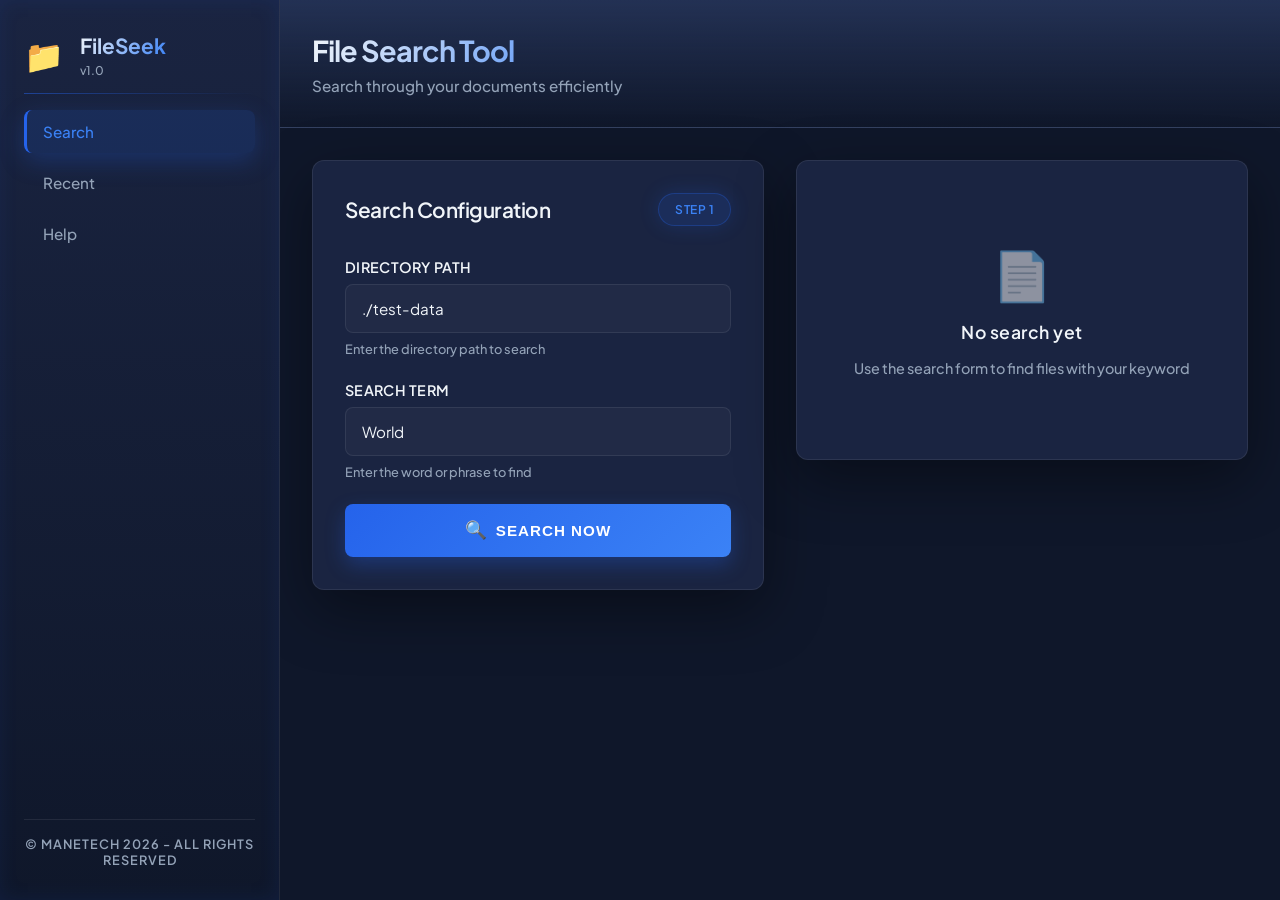
==== commit c892af40: "Add mobile sidebar toggle functionality and styles for improved navigation" ====
--- a/index.html
+++ b/index.html
@@ -32,6 +32,11 @@
   <main class="main-wrapper">
     <!-- Top Bar -->
     <div class="topbar">
+      <button id="sidebarToggle" class="sidebar-toggle" aria-label="Toggle Sidebar">
+        <span></span>
+        <span></span>
+        <span></span>
+      </button>
       <div class="topbar-content">
         <h1 id="pageTitle">File Search Tool</h1>
         <p class="subtitle" id="pageSubtitle">Search through your documents efficiently</p>
@@ -182,6 +187,37 @@
 
   <!-- JavaScript -->
   <script>
+    // Sidebar toggle functionality for mobile
+    const sidebarToggle = document.getElementById('sidebarToggle');
+    const sidebar = document.querySelector('.sidebar');
+    const navItems = document.querySelectorAll('.nav-item');
+
+    if (sidebarToggle) {
+      sidebarToggle.addEventListener('click', () => {
+        sidebarToggle.classList.toggle('active');
+        sidebar.classList.toggle('active');
+      });
+
+      // Close sidebar when clicking on nav items
+      navItems.forEach(item => {
+        item.addEventListener('click', () => {
+          sidebarToggle.classList.remove('active');
+          sidebar.classList.remove('active');
+        });
+      });
+
+      // Close sidebar when clicking outside of it
+      document.addEventListener('click', (event) => {
+        const isClickInsideSidebar = sidebar.contains(event.target);
+        const isClickOnToggle = sidebarToggle.contains(event.target);
+        
+        if (!isClickInsideSidebar && !isClickOnToggle && sidebar.classList.contains('active')) {
+          sidebarToggle.classList.remove('active');
+          sidebar.classList.remove('active');
+        }
+      });
+    }
+
     // Tab switching functionality
     function switchTab(event, tabName) {
       event.preventDefault();
--- a/style.css
+++ b/style.css
@@ -68,6 +68,18 @@
   animation: slideInFromLeft 800ms cubic-bezier(0.34, 1.56, 0.64, 1) forwards;
   box-shadow: inset -1px 0 20px rgba(37, 99, 235, 0.1);
 }
+
+/* Mobile sidebar overlay */
+.sidebar.active::before {
+  content: '';
+  position: fixed;
+  top: 0;
+  left: 0;
+  width: 100vw;
+  height: 100vh;
+  background: rgba(0, 0, 0, 0.5);
+  z-index: 99;
+}
  
 @keyframes slideInFromLeft {
   from {
@@ -277,6 +289,9 @@
   animation: slideInDown 800ms ease;
   position: relative;
   overflow: hidden;
+  display: flex;
+  align-items: flex-start;
+  gap: 1.5rem;
 }
  
 .topbar::before {
@@ -289,6 +304,48 @@
   background: linear-gradient(90deg, transparent, rgba(255, 255, 255, 0.05), transparent);
   animation: shimmer 3s ease-in-out infinite;
   pointer-events: none;
+}
+
+/* Hamburger Menu Button */
+.sidebar-toggle {
+  display: none;
+  flex-direction: column;
+  gap: 0.5rem;
+  background: none;
+  border: none;
+  cursor: pointer;
+  padding: 0.5rem;
+  margin: -0.5rem 0 0 -0.5rem;
+  z-index: 101;
+  min-width: 44px;
+  min-height: 44px;
+  align-items: center;
+  justify-content: center;
+}
+
+.sidebar-toggle span {
+  width: 24px;
+  height: 3px;
+  background: var(--text);
+  border-radius: 2px;
+  transition: all 300ms ease;
+  display: block;
+}
+
+.sidebar-toggle:hover span {
+  background: var(--primary-light);
+}
+
+.sidebar-toggle.active span:nth-child(1) {
+  transform: rotate(45deg) translate(10px, 10px);
+}
+
+.sidebar-toggle.active span:nth-child(2) {
+  opacity: 0;
+}
+
+.sidebar-toggle.active span:nth-child(3) {
+  transform: rotate(-45deg) translate(7px, -7px);
 }
  
 @keyframes shimmer {
@@ -1462,33 +1519,302 @@
     margin-left: 220px;
   }
 }
- 
+
+/* Tablet and smaller screens */
 @media (max-width: 768px) {
+  :root {
+    --spacing: 0.875rem;
+  }
+
+  /* Show hamburger button on tablets */
+  .sidebar-toggle {
+    display: flex;
+  }
+
+  /* Sidebar - hamburger menu style */
   .sidebar {
     position: fixed;
     left: -280px;
+    top: 0;
     transition: left 300ms ease;
     width: 280px;
-  }
- 
+    height: 100vh;
+    z-index: 1000;
+  }
+
+  .sidebar.active {
+    left: 0;
+  }
+
   .main-wrapper {
     margin-left: 0;
   }
- 
+
+  /* Top Bar */
   .topbar {
     padding: 1.5rem;
-  }
- 
+    flex-wrap: wrap;
+  }
+
+  .topbar-content {
+    width: 100%;
+  }
+
   .topbar-content h1 {
     font-size: 1.4rem;
   }
- 
+
+  .subtitle {
+    font-size: 0.85rem;
+  }
+
+  /* Content Area */
   .content-area {
     padding: 1.5rem;
     gap: 1.5rem;
-  }
- 
+    grid-template-columns: 1fr;
+  }
+
   .section-card {
     padding: 1.5rem;
   }
+
+  .card-header {
+    margin-bottom: 1.5rem;
+  }
+
+  .card-header h2 {
+    font-size: 1.2rem;
+  }
+
+  .badge {
+    padding: 0.5rem 1rem;
+    font-size: 0.65rem;
+  }
+
+  /* Form */
+  .form-group {
+    gap: 0.5rem;
+  }
+
+  .form-input,
+  .btn-primary {
+    padding: 0.9rem 1rem;
+    font-size: 0.9rem;
+  }
+
+  .btn-primary {
+    flex-direction: column;
+    gap: 0.5rem;
+  }
+
+  .btn-icon {
+    font-size: 1rem;
+  }
+
+  /* Results */
+  .results-table {
+    gap: 1rem;
+  }
+
+  .result-item {
+    padding: 1rem;
+  }
+
+  .result-file,
+  .result-lines {
+    font-size: 0.9rem;
+  }
+}
+
+/* Small phones */
+@media (max-width: 480px) {
+  :root {
+    --spacing: 0.75rem;
+  }
+
+  body {
+    overflow-x: hidden;
+  }
+
+  /* Sidebar */
+  .sidebar {
+    width: 100%;
+    left: -100%;
+  }
+
+  .sidebar-brand {
+    gap: 0.75rem;
+    margin-bottom: 1.5rem;
+  }
+
+  .brand-icon {
+    font-size: 1.8rem;
+  }
+
+  .brand-text h3 {
+    font-size: 1.1rem;
+  }
+
+  .brand-text p {
+    font-size: 0.7rem;
+  }
+
+  .sidebar-nav {
+    gap: 0.5rem;
+    margin-bottom: 1.5rem;
+  }
+
+  .nav-item {
+    padding: 0.85rem 0.75rem;
+    font-size: 0.85rem;
+  }
+
+  .sidebar-footer p {
+    font-size: 0.7rem;
+  }
+
+  /* Top Bar */
+  .topbar {
+    padding: 1.25rem;
+  }
+
+  .topbar-content h1 {
+    font-size: 1.15rem;
+    margin: 0 0 0.5rem 0;
+  }
+
+  .subtitle {
+    font-size: 0.8rem;
+  }
+
+  /* Main Content */
+  .content-area {
+    padding: 1rem;
+    gap: 1rem;
+  }
+
+  .section-card {
+    padding: 1.25rem;
+    border-radius: 12px;
+  }
+
+  .card-header {
+    flex-direction: column;
+    align-items: flex-start;
+    margin-bottom: 1.25rem;
+    gap: 0.75rem;
+  }
+
+  .card-header h2 {
+    font-size: 1.1rem;
+  }
+
+  .badge {
+    padding: 0.4rem 0.8rem;
+    font-size: 0.6rem;
+    align-self: flex-start;
+  }
+
+  /* Form */
+  .search-form {
+    gap: 1.25rem;
+  }
+
+  .form-group label {
+    font-size: 0.8rem;
+  }
+
+  .form-input {
+    padding: 0.85rem 0.9rem;
+    font-size: 0.85rem;
+    border-radius: 8px;
+  }
+
+  .form-hint {
+    font-size: 0.75rem;
+  }
+
+  .btn-primary {
+    padding: 0.95rem 1.2rem;
+    font-size: 0.85rem;
+    border-radius: 8px;
+  }
+
+  .btn-text {
+    font-size: 0.8rem;
+  }
+
+  /* Results */
+  .results-summary {
+    font-size: 0.9rem;
+  }
+
+  .result-item {
+    padding: 0.9rem;
+    border-radius: 8px;
+  }
+
+  .result-file {
+    font-size: 0.85rem;
+  }
+
+  .result-lines {
+    font-size: 0.8rem;
+  }
+
+  /* Status Messages */
+  .status-card {
+    padding: 1rem;
+    border-radius: 8px;
+    font-size: 0.9rem;
+  }
+
+  /* Loading */
+  .loading-card {
+    min-height: 250px;
+    padding: 2rem 1.5rem;
+  }
+
+  /* Empty State */
+  .empty-state {
+    padding: 2rem 1rem;
+  }
+
+  .empty-state h3 {
+    font-size: 1rem;
+  }
+
+  .empty-state p {
+    font-size: 0.85rem;
+  }
+
+  /* Recent List */
+  .recent-item {
+    padding: 1rem;
+  }
+
+  .recent-item .result-file {
+    font-size: 0.85rem;
+  }
+
+  /* Help Content */
+  .help-content {
+    gap: 1.5rem;
+  }
+
+  .help-section h3 {
+    font-size: 0.95rem;
+    margin-bottom: 0.5rem;
+  }
+
+  .help-section p,
+  .help-section ol,
+  .help-section ul {
+    font-size: 0.85rem;
+  }
+
+  .help-section li {
+    margin-bottom: 0.5rem;
+  }
 }
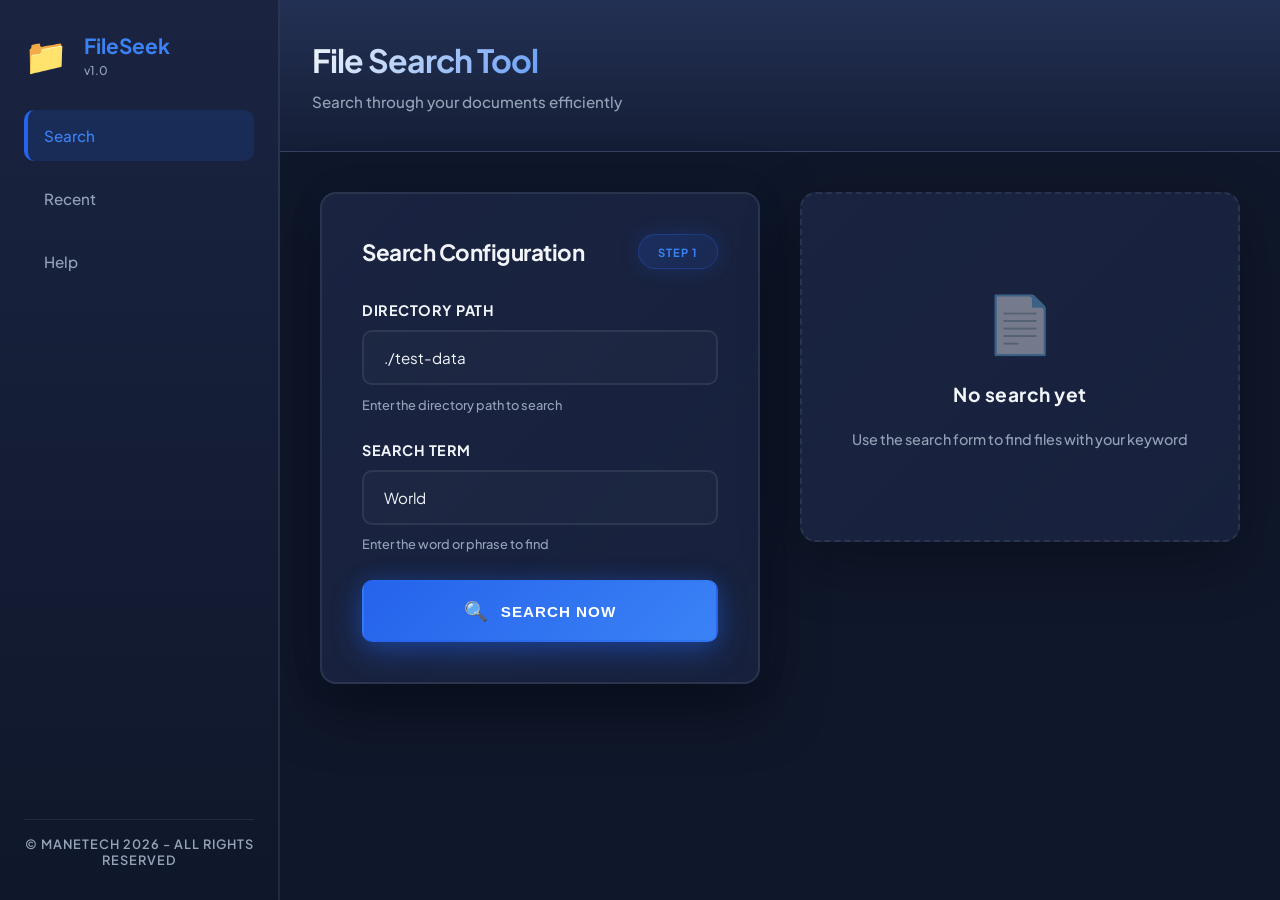
==== commit c0d99d94: "Update README and code structure documentation; enhance index.js and searcher.js for improved clarit" ====
--- a/index.html
+++ b/index.html
@@ -187,10 +187,9 @@
 
   <!-- JavaScript -->
   <script>
-    // Sidebar toggle functionality for mobile
+    // ========== MOBILE SIDEBAR TOGGLE ==========
     const sidebarToggle = document.getElementById('sidebarToggle');
     const sidebar = document.querySelector('.sidebar');
-    const navItems = document.querySelectorAll('.nav-item');
 
     if (sidebarToggle) {
       sidebarToggle.addEventListener('click', () => {
@@ -198,39 +197,30 @@
         sidebar.classList.toggle('active');
       });
 
-      // Close sidebar when clicking on nav items
-      navItems.forEach(item => {
+      document.querySelectorAll('.nav-item').forEach(item => {
         item.addEventListener('click', () => {
           sidebarToggle.classList.remove('active');
           sidebar.classList.remove('active');
         });
       });
 
-      // Close sidebar when clicking outside of it
-      document.addEventListener('click', (event) => {
-        const isClickInsideSidebar = sidebar.contains(event.target);
-        const isClickOnToggle = sidebarToggle.contains(event.target);
-        
-        if (!isClickInsideSidebar && !isClickOnToggle && sidebar.classList.contains('active')) {
+      document.addEventListener('click', (e) => {
+        if (!sidebar.contains(e.target) && !sidebarToggle.contains(e.target)) {
           sidebarToggle.classList.remove('active');
           sidebar.classList.remove('active');
         }
       });
     }
 
-    // Tab switching functionality
+    // ========== TAB SWITCHING ==========
     function switchTab(event, tabName) {
       event.preventDefault();
       
-      // Hide all tabs
-      const tabs = document.querySelectorAll('.tab-content');
-      tabs.forEach(tab => tab.classList.remove('active'));
-      
-      // Remove active class from all nav items
-      const navItems = document.querySelectorAll('.nav-item');
-      navItems.forEach(item => item.classList.remove('active'));
-      
-      // Show selected tab
+      // Hide all tabs and deactivate all nav items
+      document.querySelectorAll('.tab-content').forEach(tab => tab.classList.remove('active'));
+      document.querySelectorAll('.nav-item').forEach(item => item.classList.remove('active'));
+      
+      // Show selected tab and activate nav item
       document.getElementById(tabName + '-tab').classList.add('active');
       event.target.classList.add('active');
       
@@ -245,7 +235,7 @@
       document.getElementById('pageSubtitle').textContent = titles[tabName].subtitle;
     }
 
-    // Get references to HTML elements
+    // ========== GET HTML ELEMENTS ==========
     const searchForm = document.getElementById('searchForm');
     const directoryInput = document.getElementById('directory');
     const searchWordInput = document.getElementById('searchWord');
@@ -256,7 +246,14 @@
     const resultsList = document.getElementById('resultsList');
     const recentList = document.getElementById('recentList');
 
-    // Load recent searches from localStorage
+    // ========== SHOW STATUS MESSAGE ==========
+    function showStatus(type, message) {
+      statusMessage.className = 'status-card ' + type;
+      statusMessage.textContent = message;
+      statusMessage.style.display = 'block';
+    }
+
+    // ========== LOAD RECENT SEARCHES ==========
     function loadRecentSearches() {
       const recent = JSON.parse(localStorage.getItem('recentSearches')) || [];
       
@@ -269,21 +266,17 @@
           </div>
         `;
       } else {
-        let html = '';
-        recent.forEach((search, index) => {
-          html += `
-            <div class="recent-item" onclick="loadRecent(${index})">
-              <div class="result-file">📁 ${search.directory}</div>
-              <div class="result-lines">Search: <strong>${search.word}</strong></div>
-              <div style="font-size: 0.8rem; color: var(--text-muted); margin-top: 0.5rem;">${new Date(search.time).toLocaleString()}</div>
-            </div>
-          `;
-        });
-        recentList.innerHTML = html;
-      }
-    }
-
-    // Load a recent search
+        recentList.innerHTML = recent.map((search, index) => `
+          <div class="recent-item" onclick="loadRecent(${index})">
+            <div class="result-file">📁 ${search.directory}</div>
+            <div class="result-lines">Search: <strong>${search.word}</strong></div>
+            <div style="font-size: 0.8rem; color: var(--text-muted); margin-top: 0.5rem;">${new Date(search.time).toLocaleString()}</div>
+          </div>
+        `).join('');
+      }
+    }
+
+    // ========== LOAD A RECENT SEARCH ==========
     function loadRecent(index) {
       const recent = JSON.parse(localStorage.getItem('recentSearches')) || [];
       const search = recent[index];
@@ -293,25 +286,42 @@
       performSearch(search.directory, search.word);
     }
 
-    // Save search to recent
+    // ========== SAVE SEARCH TO RECENT ==========
     function saveRecent(directory, word) {
       const recent = JSON.parse(localStorage.getItem('recentSearches')) || [];
-      const newSearch = { directory, word, time: new Date().toISOString() };
-      recent.unshift(newSearch);
+      recent.unshift({ directory, word, time: new Date().toISOString() });
       if (recent.length > 10) recent.pop();
       localStorage.setItem('recentSearches', JSON.stringify(recent));
       loadRecentSearches();
     }
 
-    // Handle form submission
-    searchForm.addEventListener('submit', async (event) => {
-      event.preventDefault();
-      const directory = directoryInput.value.trim();
-      const searchWord = searchWordInput.value.trim();
-      performSearch(directory, searchWord);
-    });
-
-    // Perform search
+    // ========== DISPLAY SEARCH RESULTS ==========
+    function displayResults(data) {
+      resultsSection.style.display = 'block';
+      
+      const emptyState = document.querySelector('.results-section .empty-state');
+      if (emptyState) emptyState.style.display = 'none';
+
+      const filesFound = data.filesFound;
+      
+      // Update badge
+      document.getElementById('resultsBadge').textContent = filesFound + ' file' + (filesFound !== 1 ? 's' : '');
+      
+      resultsSummary.innerHTML = `<p><strong>Found in ${filesFound} file(s)</strong></p>`;
+
+      if (filesFound === 0) {
+        resultsList.innerHTML = '<p class="no-results">No files containing that word were found.</p>';
+      } else {
+        resultsList.innerHTML = Object.keys(data.results).map(filePath => `
+          <div class="result-item">
+            <div class="result-file">📄 ${filePath}</div>
+            <div class="result-lines">Lines: <strong>${data.results[filePath].join(', ')}</strong></div>
+          </div>
+        `).join('');
+      }
+    }
+
+    // ========== PERFORM SEARCH ==========
     async function performSearch(directory, searchWord) {
       if (!directory) {
         showStatus('error', 'Please enter a directory path');
@@ -323,6 +333,7 @@
         return;
       }
 
+      // Hide results and show loading
       resultsSection.style.display = 'none';
       statusMessage.style.display = 'none';
       loading.style.display = 'flex';
@@ -330,13 +341,8 @@
       try {
         const response = await fetch('http://localhost:3000/api/search', {
           method: 'POST',
-          headers: {
-            'Content-Type': 'application/json'
-          },
-          body: JSON.stringify({
-            directory: directory,
-            searchWord: searchWord
-          })
+          headers: { 'Content-Type': 'application/json' },
+          body: JSON.stringify({ directory, searchWord })
         });
 
         const data = await response.json();
@@ -349,56 +355,19 @@
 
         saveRecent(directory, searchWord);
         displayResults(data);
-
       } catch (error) {
         loading.style.display = 'none';
         showStatus('error', 'Network error: ' + error.message);
       }
     }
 
-    // Function to show status messages
-    function showStatus(type, message) {
-      statusMessage.className = 'status-card ' + type;
-      statusMessage.textContent = message;
-      statusMessage.style.display = 'block';
-    }
-
-    // Function to display search results
-    function displayResults(data) {
-      resultsSection.style.display = 'block';
-      
-      // Hide the empty state
-      const emptyState = document.querySelector('.results-section .empty-state');
-      if (emptyState) {
-        emptyState.style.display = 'none';
-      }
-
-      const filesFound = data.filesFound;
-      resultsSummary.innerHTML = `
-        <p><strong>Found in ${filesFound} file(s)</strong></p>
-      `;
-
-      if (filesFound === 0) {
-        resultsList.innerHTML = '<p class="no-results">No files containing that word were found.</p>';
-      } else {
-        let html = '<div class="results-table">';
-
-        for (let filePath in data.results) {
-          const lineNumbers = data.results[filePath];
-          html += `
-            <div class="result-item">
-              <div class="result-file">📄 ${filePath}</div>
-              <div class="result-lines">Lines: <strong>${lineNumbers.join(', ')}</strong></div>
-            </div>
-          `;
-        }
-
-        html += '</div>';
-        resultsList.innerHTML = html;
-      }
-    }
-
-    // Load recent searches on page load
+    // ========== HANDLE FORM SUBMISSION ==========
+    searchForm.addEventListener('submit', (event) => {
+      event.preventDefault();
+      performSearch(directoryInput.value.trim(), searchWordInput.value.trim());
+    });
+
+    // ========== INITIALIZE ON PAGE LOAD ==========
     loadRecentSearches();
   </script>
 </body>
--- a/style.css
+++ b/style.css
@@ -1,7 +1,6 @@
 :root {
   --primary: #2563eb;
   --primary-light: #3b82f6;
-  --primary-dark: #1e40af;
   --bg-dark: #0f172a;
   --bg-darker: #0a0e1a;
   --surface: #1a2441;
@@ -11,7 +10,6 @@
   --border: rgba(255, 255, 255, 0.08);
   --success: #10b981;
   --error: #ef4444;
-  --spacing: 1rem;
 }
  
 * { box-sizing: border-box; }
@@ -24,31 +22,6 @@
   -webkit-font-smoothing: antialiased;
   -moz-osx-font-smoothing: grayscale;
   overflow-x: hidden;
-  position: relative;
-}
- 
-/* Animated Background Gradient */
-body::before {
-  content: '';
-  position: fixed;
-  top: -50%;
-  left: -50%;
-  width: 200%;
-  height: 200%;
-  background: radial-gradient(circle at 20% 50%, rgba(37, 99, 235, 0.1) 0%, transparent 50%),
-              radial-gradient(circle at 80% 80%, rgba(59, 130, 246, 0.05) 0%, transparent 50%);
-  animation: gradientShift 15s ease-in-out infinite;
-  pointer-events: none;
-  z-index: 0;
-}
- 
-@keyframes gradientShift {
-  0%, 100% {
-    transform: translate(0, 0);
-  }
-  50% {
-    transform: translate(30px, 30px);
-  }
 }
  
 /* Sidebar Navigation */
@@ -65,31 +38,12 @@
   padding: 2rem 1.5rem;
   overflow-y: auto;
   z-index: 100;
-  animation: slideInFromLeft 800ms cubic-bezier(0.34, 1.56, 0.64, 1) forwards;
-  box-shadow: inset -1px 0 20px rgba(37, 99, 235, 0.1);
-}
-
-/* Mobile sidebar overlay */
-.sidebar.active::before {
-  content: '';
-  position: fixed;
-  top: 0;
-  left: 0;
-  width: 100vw;
-  height: 100vh;
-  background: rgba(0, 0, 0, 0.5);
-  z-index: 99;
+  animation: slideInFromLeft 800ms ease forwards;
 }
  
 @keyframes slideInFromLeft {
-  from {
-    transform: translateX(-100%);
-    opacity: 0;
-  }
-  to {
-    transform: translateX(0);
-    opacity: 1;
-  }
+  from { transform: translateX(-100%); opacity: 0; }
+  to { transform: translateX(0); opacity: 1; }
 }
  
 .sidebar-brand {
@@ -97,31 +51,6 @@
   align-items: center;
   gap: 1rem;
   margin-bottom: 2rem;
-  animation: fadeInUp 800ms cubic-bezier(0.34, 1.56, 0.64, 1) 100ms both;
-  position: relative;
-}
- 
-.sidebar-brand::after {
-  content: '';
-  position: absolute;
-  bottom: -1rem;
-  left: 0;
-  width: 100%;
-  height: 1px;
-  background: linear-gradient(90deg, var(--primary) 0%, transparent 100%);
-  opacity: 0;
-  animation: expandWidth 600ms ease 500ms forwards;
-}
- 
-@keyframes expandWidth {
-  from {
-    width: 0;
-    opacity: 0;
-  }
-  to {
-    width: 100%;
-    opacity: 0.5;
-  }
 }
  
 .brand-icon {
@@ -132,38 +61,15 @@
 }
  
 @keyframes float {
-  0%, 100% {
-    transform: translateY(0px) scale(1);
-  }
-  25% {
-    transform: translateY(-12px) scale(1.05);
-  }
-  50% {
-    transform: translateY(-8px) scale(1.02);
-  }
-  75% {
-    transform: translateY(-6px) scale(1.03);
-  }
+  0%, 100% { transform: translateY(0); }
+  50% { transform: translateY(-12px); }
 }
  
 .brand-text h3 {
   margin: 0;
   font-size: 1.3rem;
   font-weight: 700;
-  background: linear-gradient(120deg, var(--text), var(--primary-light));
-  -webkit-background-clip: text;
-  -webkit-text-fill-color: transparent;
-  background-clip: text;
-  animation: textGlow 3s ease-in-out infinite;
-}
- 
-@keyframes textGlow {
-  0%, 100% {
-    filter: drop-shadow(0 0 0px rgba(37, 99, 235, 0));
-  }
-  50% {
-    filter: drop-shadow(0 0 10px rgba(37, 99, 235, 0.4));
-  }
+  color: var(--primary-light);
 }
  
 .brand-text p {
@@ -171,7 +77,6 @@
   font-size: 0.75rem;
   color: var(--text-muted);
   font-weight: 500;
-  animation: fadeInUp 800ms ease 150ms both;
 }
  
 .sidebar-nav {
@@ -183,39 +88,14 @@
 }
  
 .nav-item {
-  padding: 1rem 1rem;
+  padding: 1rem;
   border-radius: 10px;
   text-decoration: none;
   color: var(--text-muted);
   font-size: 0.95rem;
   font-weight: 500;
-  transition: all 400ms cubic-bezier(0.34, 1.56, 0.64, 1);
+  transition: all 300ms ease;
   border-left: 4px solid transparent;
-  position: relative;
-  overflow: hidden;
-  animation: fadeInRight 600ms ease;
-  animation-fill-mode: both;
-}
- 
-.nav-item:nth-child(1) { animation-delay: 200ms; }
-.nav-item:nth-child(2) { animation-delay: 250ms; }
-.nav-item:nth-child(3) { animation-delay: 300ms; }
- 
-.nav-item::before {
-  content: '';
-  position: absolute;
-  left: 0;
-  top: 0;
-  width: 100%;
-  height: 100%;
-  background: linear-gradient(90deg, transparent, rgba(37, 99, 235, 0.1), transparent);
-  transform: translateX(-100%);
-  transition: transform 600ms ease;
-  pointer-events: none;
-}
- 
-.nav-item:hover::before {
-  transform: translateX(100%);
 }
  
 .nav-item:hover {
@@ -223,42 +103,18 @@
   background: rgba(37, 99, 235, 0.12);
   border-left-color: var(--primary);
   transform: translateX(8px);
-  box-shadow: 0 8px 24px rgba(37, 99, 235, 0.2);
 }
  
 .nav-item.active {
   color: var(--primary-light);
-  background: linear-gradient(90deg, rgba(37, 99, 235, 0.15), rgba(37, 99, 235, 0.05));
+  background: rgba(37, 99, 235, 0.15);
   border-left-color: var(--primary);
-  box-shadow: 0 8px 24px rgba(37, 99, 235, 0.25);
-  animation: activeGlow 2s ease-in-out infinite;
-}
- 
-@keyframes activeGlow {
-  0%, 100% {
-    box-shadow: 0 8px 24px rgba(37, 99, 235, 0.25);
-  }
-  50% {
-    box-shadow: 0 12px 32px rgba(37, 99, 235, 0.4);
-  }
-}
- 
-@keyframes fadeInRight {
-  from {
-    opacity: 0;
-    transform: translateX(-20px);
-  }
-  to {
-    opacity: 1;
-    transform: translateX(0);
-  }
 }
  
 .sidebar-footer {
   padding-top: 1rem;
   border-top: 1px solid var(--border);
   text-align: center;
-  animation: fadeInUp 800ms ease 350ms both;
 }
  
 .sidebar-footer p {
@@ -447,6 +303,7 @@
   padding: 2px;
   background: linear-gradient(135deg, rgba(37, 99, 235, 0.1), rgba(59, 130, 246, 0.05));
   -webkit-mask: linear-gradient(#fff 0 0) content-box, linear-gradient(#fff 0 0);
+  mask: linear-gradient(#fff 0 0) content-box, linear-gradient(#fff 0 0);
   -webkit-mask-composite: xor;
   mask-composite: exclude;
   opacity: 0;
@@ -930,10 +787,10 @@
  
 .recent-item {
   background: linear-gradient(135deg, var(--surface-light), rgba(35, 49, 84, 0.7));
-  padding: 1.5rem;
-  border-radius: 10px;
-  border: 2px solid var(--border);
-  transition: all 400ms cubic-bezier(0.34, 1.56, 0.64, 1);
+  padding: 1.25rem;
+  border-radius: 8px;
+  border: 1px solid var(--border);
+  transition: all 200ms ease;
   cursor: pointer;
   animation: slideIn 600ms ease;
   animation-fill-mode: both;
@@ -990,6 +847,17 @@
     transform: translateX(0);
   }
 }
+
+@keyframes fadeOutDown {
+  from {
+    opacity: 1;
+    transform: translateY(0);
+  }
+  to {
+    opacity: 0;
+    transform: translateY(-20px);
+  }
+}
  
 /* Responsive */
 @media (max-width: 1024px) {
@@ -1037,474 +905,45 @@
   }
 }
  
-/* Sidebar Navigation */
-.sidebar {
-  position: fixed;
-  left: 0;
-  top: 0;
-  width: 280px;
-  height: 100vh;
-  background: linear-gradient(180deg, var(--surface) 0%, var(--bg-dark) 100%);
-  border-right: 1px solid var(--border);
-  display: flex;
-  flex-direction: column;
-  padding: 2rem 1.5rem;
-  overflow-y: auto;
-  z-index: 100;
-}
- 
-.sidebar-brand {
+
+
+ 
+/* Topbar Status - Searching Animation */
+.topbar-status {
+  position: absolute;
+  left: 2rem;
+  top: 50%;
+  transform: translateY(-50%);
   display: flex;
   align-items: center;
-  gap: 1rem;
-  margin-bottom: 2rem;
-}
- 
-.brand-icon {
-  font-size: 2rem;
-  display: flex;
-  align-items: center;
-}
- 
-.brand-text h3 {
+  gap: 0.75rem;
+  opacity: 0;
+  pointer-events: none;
+  transition: opacity 300ms ease;
+}
+
+.topbar-status.active {
+  opacity: 1;
+  pointer-events: auto;
+}
+
+.topbar-status p {
   margin: 0;
-  font-size: 1.3rem;
-  font-weight: 700;
   color: var(--primary-light);
-}
- 
-.brand-text p {
-  margin: 0.25rem 0 0 0;
-  font-size: 0.75rem;
-  color: var(--text-muted);
-  font-weight: 500;
-}
- 
-.sidebar-nav {
-  display: flex;
-  flex-direction: column;
-  gap: 0.5rem;
-  flex: 1;
-  margin-bottom: 2rem;
-}
- 
-.nav-item {
-  padding: 0.75rem 1rem;
-  border-radius: 8px;
-  text-decoration: none;
-  color: var(--text-muted);
-  font-size: 0.95rem;
-  font-weight: 500;
-  transition: all 200ms ease;
-  border-left: 3px solid transparent;
-}
- 
-.nav-item:hover {
-  color: var(--text);
-  background: rgba(37, 99, 235, 0.1);
-  border-left-color: var(--primary);
-}
- 
-.nav-item.active {
-  color: var(--primary-light);
-  background: rgba(37, 99, 235, 0.15);
-  border-left-color: var(--primary);
-}
- 
-.sidebar-footer {
-  padding-top: 1rem;
-  border-top: 1px solid var(--border);
-  text-align: center;
-}
- 
-.sidebar-footer p {
-  margin: 0;
-  font-size: 0.8rem;
-  color: var(--text-muted);
-}
- 
-/* Main Wrapper */
-.main-wrapper {
-  margin-left: 280px;
-  display: flex;
-  flex-direction: column;
-  min-height: 100vh;
-  background: var(--bg-dark);
-}
- 
-/* Top Bar */
-.topbar {
-  padding: 2rem;
-  border-bottom: 1px solid var(--border);
-  background: linear-gradient(180deg, var(--surface-light) 0%, transparent 100%);
-}
- 
-.topbar-content h1 {
-  margin: 0 0 0.5rem 0;
-  font-size: 1.8rem;
-  font-weight: 700;
-  color: var(--text);
-}
- 
-.topbar .subtitle {
-  margin: 0;
-  color: var(--text-muted);
-  font-size: 0.95rem;
-}
- 
-/* Content Area */
-.content-area {
-  display: grid;
-  grid-template-columns: 1fr 1fr;
-  gap: 2rem;
-  padding: 2rem;
-  flex: 1;
-  max-width: 1400px;
-  width: 100%;
-  margin: 0 auto;
-}
- 
-/* Tab Content */
-.tab-content {
-  display: none;
-}
- 
-.tab-content.active {
-  display: contents;
-}
- 
-.full-section {
-  grid-column: 1 / -1;
-}
- 
-/* Search Section */
-.search-section {
-  display: flex;
-  flex-direction: column;
-}
- 
-.section-card {
-  background: var(--surface);
-  border: 1px solid var(--border);
-  border-radius: 12px;
-  padding: 2rem;
-  box-shadow: 0 20px 60px rgba(0, 0, 0, 0.4);
-  transition: all 300ms ease;
-}
- 
-.section-card:hover {
-  border-color: rgba(37, 99, 235, 0.3);
-  box-shadow: 0 25px 70px rgba(37, 99, 235, 0.1);
-}
- 
-.card-header {
-  display: flex;
-  justify-content: space-between;
-  align-items: center;
-  margin-bottom: 2rem;
-}
- 
-.card-header h2 {
-  margin: 0;
-  font-size: 1.3rem;
-  font-weight: 600;
-  color: var(--text);
-}
- 
-.badge {
-  background: rgba(37, 99, 235, 0.15);
-  color: var(--primary-light);
-  padding: 0.5rem 1rem;
-  border-radius: 20px;
-  font-size: 0.75rem;
-  font-weight: 600;
-  text-transform: uppercase;
-  letter-spacing: 0.5px;
-}
- 
-/* Form */
-.search-form {
-  display: flex;
-  flex-direction: column;
-  gap: 1.5rem;
-}
- 
-.form-group {
-  display: flex;
-  flex-direction: column;
-  gap: 0.5rem;
-}
- 
-.form-group label {
-  font-size: 0.9rem;
-  font-weight: 600;
-  color: var(--text);
-  letter-spacing: 0.3px;
-}
- 
-.form-input {
-  padding: 0.875rem 1rem;
-  border: 1px solid var(--border);
-  border-radius: 8px;
-  background: rgba(255, 255, 255, 0.03);
-  color: var(--text);
-  font-size: 0.95rem;
-  transition: all 200ms ease;
-  outline: none;
-  font-family: inherit;
-}
- 
-.form-input:focus {
-  border-color: var(--primary);
-  background: rgba(37, 99, 235, 0.05);
-  box-shadow: 0 0 0 3px rgba(37, 99, 235, 0.1);
-}
- 
-.form-hint {
-  font-size: 0.8rem;
-  color: var(--text-muted);
-}
- 
-.btn-primary {
-  padding: 1rem;
-  background: linear-gradient(135deg, var(--primary) 0%, var(--primary-light) 100%);
-  color: white;
-  border: none;
-  border-radius: 8px;
   font-size: 0.95rem;
   font-weight: 600;
-  cursor: pointer;
-  display: flex;
-  align-items: center;
-  justify-content: center;
-  gap: 0.5rem;
-  box-shadow: 0 8px 20px rgba(37, 99, 235, 0.3);
-  transition: all 200ms ease;
-}
- 
-.btn-primary:hover {
-  transform: translateY(-2px);
-  box-shadow: 0 12px 30px rgba(37, 99, 235, 0.4);
-}
- 
-.btn-primary:active {
-  transform: translateY(0);
-}
- 
-.btn-icon {
-  font-size: 1.1rem;
-}
- 
-.btn-text {
-  font-weight: 600;
-}
- 
-/* Results Section */
-.results-section {
-  display: flex;
-  flex-direction: column;
-  gap: 1.5rem;
-}
- 
-.loading-card {
-  background: var(--surface);
-  border: 1px solid var(--border);
-  border-radius: 12px;
-  padding: 3rem 2rem;
-  display: flex;
-  flex-direction: column;
-  align-items: center;
-  justify-content: center;
-  gap: 1rem;
-  min-height: 300px;
-  box-shadow: 0 20px 60px rgba(0, 0, 0, 0.4);
-}
- 
-.loading-spinner {
-  width: 40px;
-  height: 40px;
-  border: 3px solid rgba(37, 99, 235, 0.2);
-  border-top-color: var(--primary);
-  border-radius: 50%;
-  animation: spin 1s linear infinite;
-}
- 
-@keyframes spin {
-  to { transform: rotate(360deg); }
-}
- 
-.loading-card p {
-  margin: 0;
-  font-size: 1rem;
-  color: var(--text);
-  font-weight: 500;
-}
- 
-.loading-subtext {
-  font-size: 0.85rem;
-  color: var(--text-muted);
-}
- 
-/* Status Messages */
-.status-card {
-  padding: 1rem 1.25rem;
-  border-radius: 8px;
-  border-left: 4px solid;
-  animation: slideDown 300ms ease;
-}
- 
-.status-card.error {
-  background: rgba(239, 68, 68, 0.1);
-  border-left-color: var(--error);
-  color: var(--error);
-}
- 
-.status-card.success {
-  background: rgba(16, 185, 129, 0.1);
-  border-left-color: var(--success);
-  color: var(--success);
-}
- 
-@keyframes slideDown {
-  from { transform: translateY(-10px); opacity: 0; }
-  to { transform: translateY(0); opacity: 1; }
-}
- 
-/* Results */
-.results-stats {
-  background: rgba(37, 99, 235, 0.1);
-  padding: 1rem 1.25rem;
-  border-radius: 8px;
-  border-left: 4px solid var(--primary);
-  margin-bottom: 1.5rem;
-}
- 
-.results-stats p {
-  margin: 0;
-  color: var(--text);
-  font-weight: 500;
-}
- 
-.results-container {
-  display: flex;
-  flex-direction: column;
-  gap: 0.75rem;
-}
- 
-.result-item {
-  background: var(--surface-light);
-  padding: 1.25rem;
-  border-radius: 8px;
-  border: 1px solid var(--border);
-  transition: all 200ms ease;
-}
- 
-.result-item:hover {
-  border-color: var(--primary);
-  background: rgba(37, 99, 235, 0.05);
-  transform: translateX(4px);
-}
- 
-.result-file {
-  font-size: 0.95rem;
-  font-weight: 600;
-  color: var(--primary-light);
-  word-break: break-word;
-  margin-bottom: 0.5rem;
-}
- 
-.result-lines {
-  font-size: 0.85rem;
-  color: var(--text-muted);
-}
- 
-/* Empty State */
-.empty-state {
-  background: var(--surface);
-  border: 1px solid var(--border);
-  border-radius: 12px;
-  padding: 3rem 2rem;
-  display: flex;
-  flex-direction: column;
-  align-items: center;
-  justify-content: center;
-  text-align: center;
-  gap: 1rem;
-  min-height: 300px;
-  box-shadow: 0 20px 60px rgba(0, 0, 0, 0.4);
-}
- 
-.empty-icon {
-  font-size: 3rem;
-  opacity: 0.5;
-}
- 
-.empty-state h3 {
-  margin: 0;
-  font-size: 1.1rem;
-  color: var(--text);
-  font-weight: 600;
-}
- 
-.empty-state p {
-  margin: 0;
-  color: var(--text-muted);
-  font-size: 0.9rem;
-}
- 
-/* Help Content Styles */
-.help-content {
-  display: flex;
-  flex-direction: column;
-  gap: 2rem;
-}
- 
-.help-section h3 {
-  margin: 0 0 0.75rem 0;
-  font-size: 1.1rem;
-  font-weight: 600;
-  color: var(--primary-light);
-}
- 
-.help-section p {
-  margin: 0;
-  color: var(--text-muted);
-  line-height: 1.7;
-}
- 
-.help-section ol,
-.help-section ul {
-  margin: 0;
-  padding-left: 1.5rem;
-  color: var(--text-muted);
-}
- 
-.help-section li {
-  margin-bottom: 0.75rem;
-  line-height: 1.7;
-}
- 
-/* Recent List Styles */
-.recent-list {
-  display: flex;
-  flex-direction: column;
-  gap: 0.75rem;
-}
- 
-.recent-item {
-  background: var(--surface-light);
-  padding: 1.25rem;
-  border-radius: 8px;
-  border: 1px solid var(--border);
-  transition: all 200ms ease;
-}
- 
-.recent-item:hover {
-  border-color: var(--primary);
-  background: rgba(37, 99, 235, 0.05);
-  cursor: pointer;
-}
- 
+  animation: pulse-text 1.5s ease-in-out infinite;
+}
+
+@keyframes pulse-text {
+  0%, 100% {
+    opacity: 0.8;
+  }
+  50% {
+    opacity: 1;
+  }
+}
+
 /* Responsive */
 @media (max-width: 1024px) {
   .content-area {
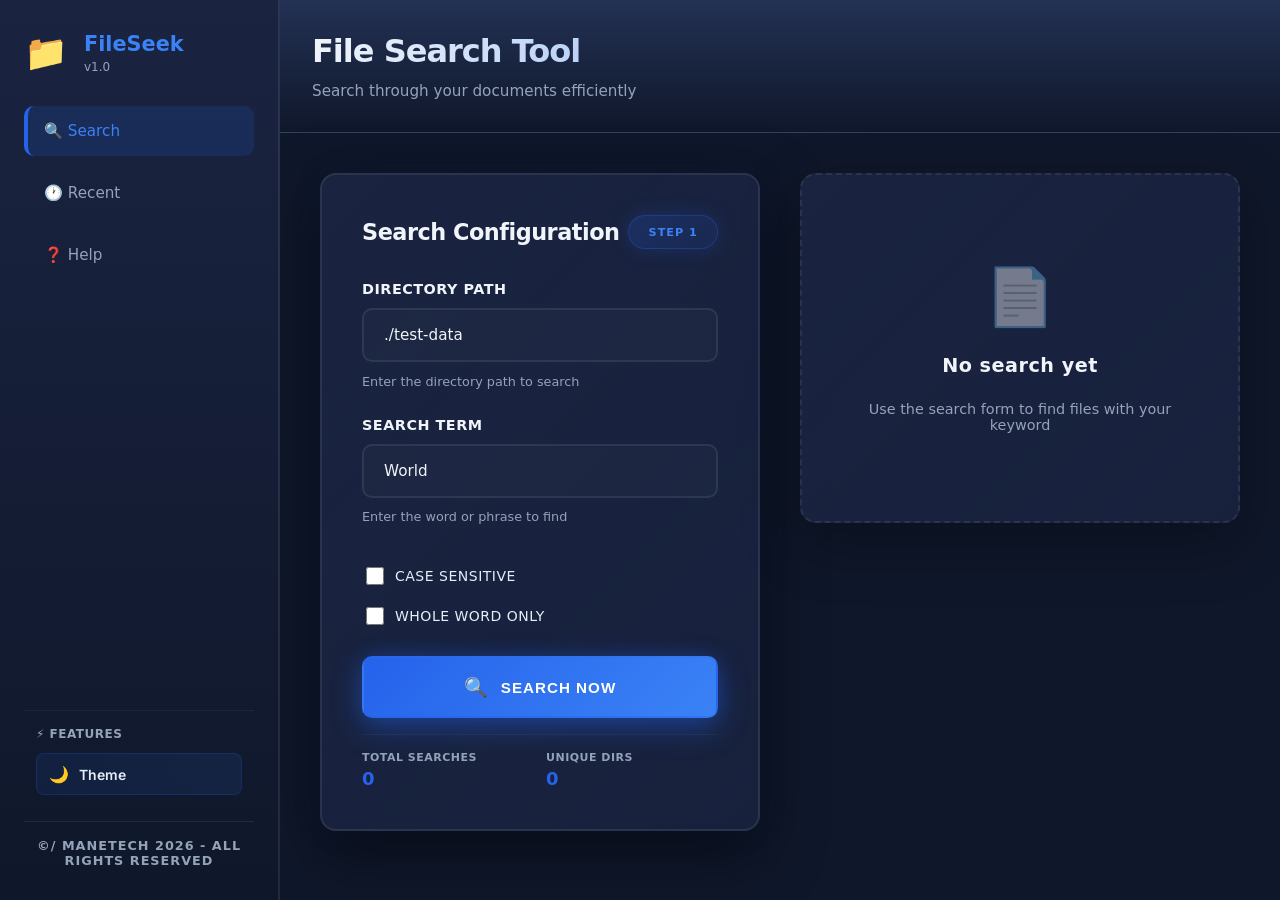
==== commit 4fbbb9a8: "Enhance topbar layout and introduce light mode theme with comprehensive styling updates add new feat" ====
--- a/index.html
+++ b/index.html
@@ -4,12 +4,28 @@
   <meta charset="UTF-8">
   <meta name="viewport" content="width=device-width, initial-scale=1.0">
   <title>File Searcher - Document Management</title>
-  <link href="https://fonts.googleapis.com/css2?family=Plus+Jakarta+Sans:wght@400;500;600;700&display=swap" rel="stylesheet">
+  <link href="https://fonts.googleapis.com/css2?family=Inter:wght@300;400;600;700&display=swap" rel="stylesheet">
   <link rel="stylesheet" href="style.css">
-  <meta name="theme-color" content="#1a1f35">
+  <meta name="the    // ============================================
+    // DOM ELEMENTS
+    // ============================================
+    const searchForm = document.getElementById('searchForm');
+    const directoryInput = document.getElementById('directory');
+    const searchWordInput = document.getElementById('searchWord');
+    const statusMessage = document.getElementById('statusMessage');
+    const loading = document.getElementById('loading');
+    const resultsSection = document.getElementById('resultsSection');
+    const resultsSummary = document.getElementById('resultsSummary');
+    const resultsList = document.getElementById('resultsList');
+    const recentList = document.getElementById('recentList');
+    const filterResults = document.getElementById('filterResults');
+    const exportBtn = document.getElementById('exportBtn');
+    const clearHistoryBtn = document.getElementById('clearHistoryBtn');
+    const sortRecentBtn = document.getElementById('sortRecentBtn');nt="#0f172a">
+  <link rel="icon" href="data:image/svg+xml,<svg xmlns='http://www.w3.org/2000/svg' viewBox='0 0 100 100'><text y='75' font-size='75'>📁</text></svg>">
 </head>
 <body>
-  <!-- Sidebar Navigation -->
+  <!-- Left Sidebar -->
   <aside class="sidebar">
     <div class="sidebar-brand">
       <div class="brand-icon">📁</div>
@@ -18,13 +34,71 @@
         <p>v1.0</p>
       </div>
     </div>
+    
+    <!-- Navigation -->
     <nav class="sidebar-nav">
-      <a href="#search" class="nav-item active" onclick="switchTab(event, 'search')">Search</a>
-      <a href="#recent" class="nav-item" onclick="switchTab(event, 'recent')">Recent</a>
-      <a href="#help" class="nav-item" onclick="switchTab(event, 'help')">Help</a>
+      <a href="#search" class="nav-item active" onclick="switchTab(event, 'search')">🔍 Search</a>
+      <a href="#recent" class="nav-item" onclick="switchTab(event, 'recent')">🕐 Recent</a>
+      <a href="#help" class="nav-item" onclick="switchTab(event, 'help')">❓ Help</a>
     </nav>
+
+    <!-- NEW FEATURES PANEL -->
+    <div class="features-panel">
+      <h4 class="features-title">⚡ Features</h4>
+      
+      <!-- Theme Toggle -->
+      <div class="feature-item">
+        <button id="themeToggle" class="feature-btn" title="Toggle dark/light mode">
+          <span class="feature-icon">🌙</span>
+          <span class="feature-text">Theme</span>
+        </button>
+      </div>
+
+      <!-- Export Results -->
+      <div class="feature-item" id="exportFeature" style="display: none;">
+        <button id="exportBtn" class="feature-btn" title="Export results as JSON">
+          <span class="feature-icon">📥</span>
+          <span class="feature-text">Export</span>
+        </button>
+      </div>
+
+      <!-- Filter Results -->
+      <div class="feature-item" id="filterFeature" style="display: none;">
+        <input type="text" id="filterResults" placeholder="Filter..." class="feature-filter">
+      </div>
+
+      <!-- Clear History -->
+      <div class="feature-item" id="clearFeature" style="display: none;">
+        <button id="clearHistoryBtn" class="feature-btn danger" title="Clear search history">
+          <span class="feature-icon">🗑️</span>
+          <span class="feature-text">Clear</span>
+        </button>
+      </div>
+
+      <!-- Sort Recent -->
+      <div class="feature-item" id="sortFeature" style="display: none;">
+        <button id="sortRecentBtn" class="feature-btn" title="Sort by date">
+          <span class="feature-icon">⏱️</span>
+          <span class="feature-text">Sort</span>
+        </button>
+      </div>
+
+      <!-- Quick Stats -->
+      <div class="feature-item" id="statsFeature" style="display: none;">
+        <div class="stats-box">
+          <div class="stat">
+            <span class="stat-label">Searches</span>
+            <span class="stat-value" id="totalSearches">0</span>
+          </div>
+          <div class="stat">
+            <span class="stat-label">Files</span>
+            <span class="stat-value" id="uniqueFiles">0</span>
+          </div>
+        </div>
+      </div>
+    </div>
     <div class="sidebar-footer">
-      <p>&copy; ManeTech 2026 - All Rights Reserved</p>
+      <p>&copy;/ ManeTech 2026 - All Rights Reserved</p>
     </div>
   </aside>
 
@@ -32,14 +106,12 @@
   <main class="main-wrapper">
     <!-- Top Bar -->
     <div class="topbar">
-      <button id="sidebarToggle" class="sidebar-toggle" aria-label="Toggle Sidebar">
-        <span></span>
-        <span></span>
-        <span></span>
-      </button>
       <div class="topbar-content">
         <h1 id="pageTitle">File Search Tool</h1>
         <p class="subtitle" id="pageSubtitle">Search through your documents efficiently</p>
+      </div>
+      <div class="topbar-status" id="topbarStatus" style="display: none;">
+        <p id="statusText">Searching through your files...</p>
       </div>
     </div>
 
@@ -79,11 +151,34 @@
                 <span class="form-hint">Enter the word or phrase to find</span>
               </div>
 
+              <div class="form-group checkbox-group">
+                <label>
+                  <input type="checkbox" id="caseSensitive">
+                  <span>Case Sensitive</span>
+                </label>
+                <label>
+                  <input type="checkbox" id="wholeWord">
+                  <span>Whole Word Only</span>
+                </label>
+              </div>
+
               <button type="submit" class="btn-primary">
                 <span class="btn-icon">🔍</span>
                 <span class="btn-text">Search Now</span>
               </button>
             </form>
+
+            <div class="quick-stats">
+              <div class="stat-item">
+                <span class="stat-label">Total Searches</span>
+                <span class="stat-value" id="totalSearches">0</span>
+              </div>
+              <div class="stat-item">
+                <span class="stat-label">Unique Dirs</span>
+                <span class="stat-value" id="uniqueFiles">0</span>
+              </div>
+            </div>
+            </form>
           </div>
         </section>
 
@@ -104,9 +199,13 @@
             <div class="card-header">
               <h2>Results</h2>
               <span id="resultsBadge" class="badge">0 files</span>
+              <button class="btn-export" id="exportResultsBtn" title="Export results as JSON">📥 Export</button>
             </div>
             
             <div id="resultsSummary" class="results-stats"></div>
+            <div class="results-filter">
+              <input type="text" id="filterResults" placeholder="🔍 Filter results..." class="filter-input">
+            </div>
             <div id="resultsList" class="results-container"></div>
           </div>
 
@@ -126,6 +225,8 @@
             <div class="card-header">
               <h2>Recent Searches</h2>
               <span class="badge">History</span>
+              <button class="btn-export" id="sortRecent" title="Sort by date">⏱️ Sort</button>
+              <button class="btn-export" id="clearRecentBtn" title="Clear history">🗑️ Clear All</button>
             </div>
             
             <div id="recentList" class="recent-list">
@@ -165,12 +266,33 @@
               </div>
 
               <div class="help-section">
+                <h3>Advanced Features</h3>
+                <ul>
+                  <li><strong>Case Sensitive:</strong> Match exact letter casing</li>
+                  <li><strong>Whole Word Only:</strong> Find exact word matches</li>
+                  <li><strong>Export Results:</strong> Download search results as JSON</li>
+                  <li><strong>Filter Results:</strong> Quickly filter search results</li>
+                  <li><strong>Dark Mode:</strong> Toggle theme for comfortable viewing</li>
+                </ul>
+              </div>
+
+              <div class="help-section">
                 <h3>Tips & Tricks</h3>
                 <ul>
                   <li>Use relative paths like ./documents or ./test-data</li>
-                  <li>Search is case-insensitive</li>
+                  <li>Search is case-insensitive by default</li>
                   <li>Results show exact line numbers for easy access</li>
                   <li>Your recent searches are automatically saved</li>
+                  <li>Click on recent searches to quickly re-run them</li>
+                </ul>
+              </div>
+
+              <div class="help-section">
+                <h3>Keyboard Shortcuts</h3>
+                <ul>
+                  <li><strong>Enter:</strong> Submit search form</li>
+                  <li><strong>Ctrl/Cmd + K:</strong> Focus search input</li>
+                  <li><strong>Esc:</strong> Clear search</li>
                 </ul>
               </div>
 
@@ -187,44 +309,66 @@
 
   <!-- JavaScript -->
   <script>
-    // ========== MOBILE SIDEBAR TOGGLE ==========
-    const sidebarToggle = document.getElementById('sidebarToggle');
-    const sidebar = document.querySelector('.sidebar');
-
-    if (sidebarToggle) {
-      sidebarToggle.addEventListener('click', () => {
-        sidebarToggle.classList.toggle('active');
-        sidebar.classList.toggle('active');
-      });
-
-      document.querySelectorAll('.nav-item').forEach(item => {
-        item.addEventListener('click', () => {
-          sidebarToggle.classList.remove('active');
-          sidebar.classList.remove('active');
-        });
-      });
-
-      document.addEventListener('click', (e) => {
-        if (!sidebar.contains(e.target) && !sidebarToggle.contains(e.target)) {
-          sidebarToggle.classList.remove('active');
-          sidebar.classList.remove('active');
-        }
-      });
-    }
-
-    // ========== TAB SWITCHING ==========
+    // ============================================
+    // THEME TOGGLE
+    // ============================================
+    let sortAscending = true;
+    const themeToggle = document.getElementById('themeToggle');
+    themeToggle.addEventListener('click', () => {
+      document.body.classList.toggle('light-mode');
+      const isLight = document.body.classList.contains('light-mode');
+      themeToggle.innerHTML = isLight 
+        ? '<span class="feature-icon">☀️</span><span class="feature-text">Theme</span>' 
+        : '<span class="feature-icon">🌙</span><span class="feature-text">Theme</span>';
+      localStorage.setItem('theme', isLight ? 'light' : 'dark');
+    });
+
+    // Load theme from localStorage
+    if (localStorage.getItem('theme') === 'light') {
+      document.body.classList.add('light-mode');
+      themeToggle.innerHTML = '<span class="feature-icon">☀️</span><span class="feature-text">Theme</span>';
+    }
+
+    // ============================================
+    // KEYBOARD SHORTCUTS
+    // ============================================
+    document.addEventListener('keydown', (e) => {
+      if ((e.ctrlKey || e.metaKey) && e.key === 'k') {
+        e.preventDefault();
+        document.getElementById('searchWord').focus();
+      }
+      if (e.key === 'Escape') {
+        document.getElementById('searchWord').value = '';
+      }
+    });
+
+    // ============================================
+    // TAB SWITCHING
+    // ============================================
     function switchTab(event, tabName) {
       event.preventDefault();
       
-      // Hide all tabs and deactivate all nav items
-      document.querySelectorAll('.tab-content').forEach(tab => tab.classList.remove('active'));
-      document.querySelectorAll('.nav-item').forEach(item => item.classList.remove('active'));
-      
-      // Show selected tab and activate nav item
-      document.getElementById(tabName + '-tab').classList.add('active');
+      const tabs = document.querySelectorAll('.tab-content');
+      const navItems = document.querySelectorAll('.nav-item');
+      
+      const currentTab = document.querySelector('.tab-content.active');
+      if (currentTab) {
+        currentTab.style.animation = 'none';
+        setTimeout(() => {
+          currentTab.classList.remove('active');
+        }, 50);
+      }
+      
+      navItems.forEach(item => item.classList.remove('active'));
+      
+      const newTab = document.getElementById(tabName + '-tab');
+      newTab.style.animation = 'fadeInUp 600ms ease 100ms both';
+      setTimeout(() => {
+        newTab.classList.add('active');
+      }, 50);
+      
       event.target.classList.add('active');
       
-      // Update page title and subtitle
       const titles = {
         search: { title: 'File Search Tool', subtitle: 'Search through your documents efficiently' },
         recent: { title: 'Recent Searches', subtitle: 'View your search history' },
@@ -233,9 +377,18 @@
       
       document.getElementById('pageTitle').textContent = titles[tabName].title;
       document.getElementById('pageSubtitle').textContent = titles[tabName].subtitle;
-    }
-
-    // ========== GET HTML ELEMENTS ==========
+
+      // Show/hide buttons based on tab
+      document.getElementById('exportFeature').style.display = tabName === 'search' ? 'block' : 'none';
+      document.getElementById('filterFeature').style.display = tabName === 'search' ? 'block' : 'none';
+      document.getElementById('clearFeature').style.display = tabName === 'recent' ? 'block' : 'none';
+      document.getElementById('sortFeature').style.display = tabName === 'recent' ? 'block' : 'none';
+      document.getElementById('statsFeature').style.display = tabName === 'search' ? 'block' : 'none';
+    }
+
+    // ============================================
+    // DOM ELEMENTS
+    // ============================================
     const searchForm = document.getElementById('searchForm');
     const directoryInput = document.getElementById('directory');
     const searchWordInput = document.getElementById('searchWord');
@@ -245,17 +398,27 @@
     const resultsSummary = document.getElementById('resultsSummary');
     const resultsList = document.getElementById('resultsList');
     const recentList = document.getElementById('recentList');
-
-    // ========== SHOW STATUS MESSAGE ==========
-    function showStatus(type, message) {
-      statusMessage.className = 'status-card ' + type;
-      statusMessage.textContent = message;
-      statusMessage.style.display = 'block';
-    }
-
-    // ========== LOAD RECENT SEARCHES ==========
+    const filterResults = document.getElementById('filterResults');
+    const exportBtn = document.getElementById('exportBtn');
+    const exportResultsBtn = document.getElementById('exportResultsBtn');
+    const clearHistoryBtn = document.getElementById('clearHistoryBtn');
+    const clearRecentBtn = document.getElementById('clearRecentBtn');
+    const caseSensitiveCheckbox = document.getElementById('caseSensitive');
+    const wholeWordCheckbox = document.getElementById('wholeWord');
+
+    // ============================================
+    // STATS & RECENT SEARCHES
+    // ============================================
+    function updateStats() {
+      const recent = JSON.parse(localStorage.getItem('recentSearches')) || [];
+      document.getElementById('totalSearches').textContent = recent.length;
+      const uniqueFiles = new Set(recent.map(r => r.directory)).size;
+      document.getElementById('uniqueFiles').textContent = uniqueFiles;
+    }
+
     function loadRecentSearches() {
       const recent = JSON.parse(localStorage.getItem('recentSearches')) || [];
+      updateStats();
       
       if (recent.length === 0) {
         recentList.innerHTML = `
@@ -266,17 +429,20 @@
           </div>
         `;
       } else {
-        recentList.innerHTML = recent.map((search, index) => `
-          <div class="recent-item" onclick="loadRecent(${index})">
-            <div class="result-file">📁 ${search.directory}</div>
-            <div class="result-lines">Search: <strong>${search.word}</strong></div>
-            <div style="font-size: 0.8rem; color: var(--text-muted); margin-top: 0.5rem;">${new Date(search.time).toLocaleString()}</div>
-          </div>
-        `).join('');
-      }
-    }
-
-    // ========== LOAD A RECENT SEARCH ==========
+        let html = '';
+        recent.forEach((search, index) => {
+          html += `
+            <div class="recent-item" onclick="loadRecent(${index})">
+              <div class="result-file">📁 ${search.directory}</div>
+              <div class="result-lines">Search: <strong>${search.word}</strong></div>
+              <div style="font-size: 0.8rem; color: var(--text-muted); margin-top: 0.5rem;">${new Date(search.time).toLocaleString()}</div>
+            </div>
+          `;
+        });
+        recentList.innerHTML = html;
+      }
+    }
+
     function loadRecent(index) {
       const recent = JSON.parse(localStorage.getItem('recentSearches')) || [];
       const search = recent[index];
@@ -286,42 +452,118 @@
       performSearch(search.directory, search.word);
     }
 
-    // ========== SAVE SEARCH TO RECENT ==========
     function saveRecent(directory, word) {
       const recent = JSON.parse(localStorage.getItem('recentSearches')) || [];
-      recent.unshift({ directory, word, time: new Date().toISOString() });
+      const newSearch = { directory, word, time: new Date().toISOString() };
+      recent.unshift(newSearch);
       if (recent.length > 10) recent.pop();
       localStorage.setItem('recentSearches', JSON.stringify(recent));
       loadRecentSearches();
     }
 
-    // ========== DISPLAY SEARCH RESULTS ==========
-    function displayResults(data) {
-      resultsSection.style.display = 'block';
-      
-      const emptyState = document.querySelector('.results-section .empty-state');
-      if (emptyState) emptyState.style.display = 'none';
-
-      const filesFound = data.filesFound;
-      
-      // Update badge
-      document.getElementById('resultsBadge').textContent = filesFound + ' file' + (filesFound !== 1 ? 's' : '');
-      
-      resultsSummary.innerHTML = `<p><strong>Found in ${filesFound} file(s)</strong></p>`;
-
-      if (filesFound === 0) {
-        resultsList.innerHTML = '<p class="no-results">No files containing that word were found.</p>';
-      } else {
-        resultsList.innerHTML = Object.keys(data.results).map(filePath => `
-          <div class="result-item">
-            <div class="result-file">📄 ${filePath}</div>
-            <div class="result-lines">Lines: <strong>${data.results[filePath].join(', ')}</strong></div>
-          </div>
-        `).join('');
-      }
-    }
-
-    // ========== PERFORM SEARCH ==========
+    // ============================================
+    // EXPORT & FILTER
+    // ============================================
+    exportBtn.addEventListener('click', () => {
+      const results = {
+        directory: directoryInput.value,
+        searchWord: searchWordInput.value,
+        timestamp: new Date().toISOString(),
+        results: resultsToJSON()
+      };
+      const json = JSON.stringify(results, null, 2);
+      const blob = new Blob([json], { type: 'application/json' });
+      const url = URL.createObjectURL(blob);
+      const a = document.createElement('a');
+      a.href = url;
+      a.download = `search-results-${Date.now()}.json`;
+      a.click();
+      URL.revokeObjectURL(url);
+    });
+
+    exportResultsBtn.addEventListener('click', () => {
+      const results = {
+        directory: directoryInput.value,
+        searchWord: searchWordInput.value,
+        timestamp: new Date().toISOString(),
+        results: resultsToJSON()
+      };
+      const json = JSON.stringify(results, null, 2);
+      const blob = new Blob([json], { type: 'application/json' });
+      const url = URL.createObjectURL(blob);
+      const a = document.createElement('a');
+      a.href = url;
+      a.download = `search-results-${Date.now()}.json`;
+      a.click();
+      URL.revokeObjectURL(url);
+      showStatus('success', 'Results exported successfully!');
+    });
+
+    clearHistoryBtn.addEventListener('click', () => {
+      if (confirm('Are you sure you want to clear all search history?')) {
+        localStorage.removeItem('recentSearches');
+        loadRecentSearches();
+        showStatus('success', 'Search history cleared');
+      }
+    });
+
+    clearRecentBtn.addEventListener('click', () => {
+      if (confirm('Are you sure you want to clear all search history?')) {
+        localStorage.removeItem('recentSearches');
+        loadRecentSearches();
+        showStatus('success', 'Search history cleared');
+      }
+    });
+
+    sortRecentBtn.addEventListener('click', () => {
+      let recentSearches = JSON.parse(localStorage.getItem('recentSearches')) || [];
+      if (recentSearches.length === 0) {
+        showStatus('error', 'No recent searches to sort');
+        return;
+      }
+      
+      // Sort by time property (ISO string), not timestamp
+      recentSearches.sort((a, b) => {
+        const timeA = new Date(a.time).getTime();
+        const timeB = new Date(b.time).getTime();
+        return sortAscending ? timeA - timeB : timeB - timeA;
+      });
+      
+      // Toggle sort direction for next click
+      sortAscending = !sortAscending;
+      
+      // Update button text with direction indicator
+      sortRecentBtn.innerHTML = sortAscending 
+        ? '<span class="feature-icon">⏱️</span><span class="feature-text">Sort ↓</span>' 
+        : '<span class="feature-icon">⏱️</span><span class="feature-text">Sort ↑</span>';
+      
+      // Save sorted data
+      localStorage.setItem('recentSearches', JSON.stringify(recentSearches));
+      
+      // Reload recent searches display
+      loadRecentSearches();
+      showStatus('success', 'Recent searches sorted!');
+    });
+
+    filterResults.addEventListener('input', (e) => {
+      const filterText = e.target.value.toLowerCase();
+      const items = document.querySelectorAll('.result-item');
+      items.forEach(item => {
+        const text = item.textContent.toLowerCase();
+        item.style.display = text.includes(filterText) ? 'flex' : 'none';
+      });
+    });
+
+    // ============================================
+    // SEARCH FUNCTIONALITY
+    // ============================================
+    searchForm.addEventListener('submit', async (event) => {
+      event.preventDefault();
+      const directory = directoryInput.value.trim();
+      const searchWord = searchWordInput.value.trim();
+      performSearch(directory, searchWord);
+    });
+
     async function performSearch(directory, searchWord) {
       if (!directory) {
         showStatus('error', 'Please enter a directory path');
@@ -333,20 +575,31 @@
         return;
       }
 
-      // Hide results and show loading
       resultsSection.style.display = 'none';
       statusMessage.style.display = 'none';
       loading.style.display = 'flex';
+      filterResults.value = '';
+      
+      document.getElementById('topbarStatus').classList.add('active');
 
       try {
         const response = await fetch('http://localhost:3000/api/search', {
           method: 'POST',
-          headers: { 'Content-Type': 'application/json' },
-          body: JSON.stringify({ directory, searchWord })
+          headers: {
+            'Content-Type': 'application/json'
+          },
+          body: JSON.stringify({
+            directory: directory,
+            searchWord: searchWord,
+            caseSensitive: caseSensitiveCheckbox.checked,
+            wholeWord: wholeWordCheckbox.checked
+          })
         });
 
         const data = await response.json();
         loading.style.display = 'none';
+        
+        document.getElementById('topbarStatus').classList.remove('active');
 
         if (!response.ok) {
           showStatus('error', data.error || 'Search failed');
@@ -355,19 +608,59 @@
 
         saveRecent(directory, searchWord);
         displayResults(data);
+
       } catch (error) {
         loading.style.display = 'none';
+        document.getElementById('topbarStatus').classList.remove('active');
         showStatus('error', 'Network error: ' + error.message);
       }
     }
 
-    // ========== HANDLE FORM SUBMISSION ==========
-    searchForm.addEventListener('submit', (event) => {
-      event.preventDefault();
-      performSearch(directoryInput.value.trim(), searchWordInput.value.trim());
-    });
-
-    // ========== INITIALIZE ON PAGE LOAD ==========
+    function showStatus(type, message) {
+      statusMessage.className = 'status-card ' + type;
+      statusMessage.textContent = message;
+      statusMessage.style.display = 'block';
+    }
+
+    function resultsToJSON() {
+      const results = {};
+      document.querySelectorAll('.result-item').forEach(item => {
+        const fileText = item.querySelector('.result-file').textContent.replace('📄 ', '').trim();
+        const linesText = item.querySelector('.result-lines').textContent.replace('Lines: ', '').trim();
+        results[fileText] = linesText;
+      });
+      return results;
+    }
+
+    function displayResults(data) {
+      resultsSection.style.display = 'block';
+
+      const filesFound = data.filesFound;
+      
+      document.getElementById('resultsBadge').textContent = filesFound + ' file' + (filesFound !== 1 ? 's' : '');
+      
+      resultsSummary.innerHTML = `
+        <p><strong>Found in ${filesFound} file(s)</strong></p>
+      `;
+
+      if (filesFound === 0) {
+        resultsList.innerHTML = '<p class="no-results">No files containing that word were found.</p>';
+      } else {
+        let html = '';
+        for (let filePath in data.results) {
+          const lineNumbers = data.results[filePath];
+          html += `
+            <div class="result-item">
+              <div class="result-file">📄 ${filePath}</div>
+              <div class="result-lines">Lines: <strong>${lineNumbers.join(', ')}</strong></div>
+            </div>
+          `;
+        }
+        resultsList.innerHTML = html;
+      }
+    }
+
+    // Load on page load
     loadRecentSearches();
   </script>
 </body>
--- a/style.css
+++ b/style.css
@@ -146,8 +146,9 @@
   position: relative;
   overflow: hidden;
   display: flex;
-  align-items: flex-start;
-  gap: 1.5rem;
+  align-items: center;
+  justify-content: space-between;
+  gap: 2rem;
 }
  
 .topbar::before {
@@ -219,6 +220,103 @@
     opacity: 1;
   }
 }
+
+/* Topbar Layout */
+.topbar {
+  display: flex !important;
+  align-items: center !important;
+  justify-content: space-between !important;
+  padding: 2rem;
+  border-bottom: 1px solid var(--border);
+  background: linear-gradient(180deg, var(--surface-light) 0%, transparent 100%);
+}
+
+.topbar-content {
+  flex: 1;
+}
+
+.topbar-content h1 {
+  margin: 0 0 0.5rem 0;
+  font-size: 1.8rem;
+  font-weight: 700;
+  color: var(--text);
+}
+
+.topbar .subtitle {
+  margin: 0;
+  color: var(--text-muted);
+  font-size: 0.95rem;
+}
+
+.topbar-actions {
+  display: flex !important;
+  gap: 10px;
+  align-items: center;
+}
+
+/* Topbar Buttons */
+.topbar-btn {
+  background: linear-gradient(135deg, var(--primary) 0%, var(--primary-light) 100%);
+  border: 1px solid rgba(37, 99, 235, 0.3);
+  color: white;
+  padding: 10px 16px;
+  border-radius: 8px;
+  cursor: pointer;
+  transition: all 200ms ease;
+  font-size: 14px;
+  font-weight: 600;
+  white-space: nowrap;
+  display: inline-flex !important;
+  align-items: center;
+  gap: 6px;
+  visibility: visible !important;
+}
+
+.topbar-btn:hover {
+  background: linear-gradient(135deg, var(--primary-light) 0%, var(--primary) 100%);
+  transform: translateY(-2px);
+  box-shadow: 0 8px 20px rgba(37, 99, 235, 0.3);
+}
+
+.topbar-btn:active {
+  transform: translateY(0);
+}
+
+/* Topbar Status */
+.topbar-status {
+  position: absolute;
+  left: 2rem;
+  top: 50%;
+  transform: translateY(-50%);
+  display: flex;
+  align-items: center;
+  gap: 0.75rem;
+  opacity: 0;
+  pointer-events: none;
+  transition: opacity 300ms ease;
+}
+
+.topbar-status.active {
+  opacity: 1;
+  pointer-events: auto;
+}
+
+.topbar-status p {
+  margin: 0;
+  color: var(--primary-light);
+  font-size: 0.95rem;
+  font-weight: 600;
+  animation: pulse-text 1.5s ease-in-out infinite;
+}
+
+@keyframes pulse-text {
+  0%, 100% {
+    opacity: 0.8;
+  }
+  50% {
+    opacity: 1;
+  }
+}
  
 .topbar-content h1 {
   margin: 0 0 0.75rem 0;
@@ -230,6 +328,10 @@
   background-clip: text;
   animation: fadeInUp 800ms ease 100ms both;
   letter-spacing: -1px;
+}
+
+.topbar-content {
+  flex: 1;
 }
  
 .topbar .subtitle {
@@ -1256,4 +1358,620 @@
   .help-section li {
     margin-bottom: 0.5rem;
   }
+}
+
+/* ============================================
+   NEW FEATURES: THEME, STATS, FILTERS, EXPORT
+   ============================================ */
+
+/* Light Mode Theme */
+/* ============ LIGHT MODE - COMPLETE REMAKE ============ */
+body.light-mode {
+  --text: #1a1a1a !important;
+  --text-muted: #666666 !important;
+  --bg: #ffffff !important;
+  --bg-secondary: #f5f5f5 !important;
+  background: #ffffff !important;
+  color: #1a1a1a !important;
+}
+
+body.light-mode .sidebar,
+body.light-mode .topbar,
+body.light-mode .section-card,
+body.light-mode .main-wrapper,
+body.light-mode .content-area {
+  background: #ffffff !important;
+  color: #1a1a1a !important;
+  border-color: rgba(0, 0, 0, 0.1) !important;
+}
+
+body.light-mode h1,
+body.light-mode h2,
+body.light-mode h3,
+body.light-mode h4,
+body.light-mode h5,
+body.light-mode h6 {
+  color: #1a1a1a !important;
+}
+
+body.light-mode p,
+body.light-mode span,
+body.light-mode label,
+body.light-mode li,
+body.light-mode a,
+body.light-mode button,
+body.light-mode .text,
+body.light-mode .label,
+body.light-mode .title {
+  color: #1a1a1a !important;
+}
+
+/* Sidebar */
+body.light-mode .sidebar {
+  background: #ffffff !important;
+}
+
+body.light-mode .sidebar-brand {
+  background: #ffffff !important;
+  color: #1a1a1a !important;
+}
+
+body.light-mode .brand-name,
+body.light-mode .brand-name h3 {
+  color: #1a1a1a !important;
+}
+
+body.light-mode .brand-subtitle,
+body.light-mode .brand-text p {
+  color: #666 !important;
+}
+
+/* Navigation */
+body.light-mode .nav-item {
+  color: #1a1a1a !important;
+}
+
+body.light-mode .nav-item:hover {
+  color: #7c3aed !important;
+  background: rgba(124, 58, 237, 0.08) !important;
+}
+
+body.light-mode .nav-item.active {
+  color: #7c3aed !important;
+  background: rgba(124, 58, 237, 0.1) !important;
+}
+
+/* Topbar */
+body.light-mode .topbar {
+  background: #ffffff !important;
+}
+
+body.light-mode .topbar-content {
+  background: #ffffff !important;
+  color: #1a1a1a !important;
+}
+
+body.light-mode .topbar-content h1,
+body.light-mode .topbar-content h2,
+body.light-mode .topbar-content h3,
+body.light-mode .topbar-content p {
+  color: #1a1a1a !important;
+}
+
+body.light-mode #pageTitle {
+  color: #1a1a1a !important;
+}
+
+body.light-mode #pageSubtitle {
+  color: #666 !important;
+}
+
+body.light-mode .subtitle {
+  color: #666 !important;
+}
+
+body.light-mode .topbar-status {
+  color: #1a1a1a !important;
+}
+
+/* Forms & Inputs */
+body.light-mode .form-input,
+body.light-mode input[type="text"],
+body.light-mode input[type="search"],
+body.light-mode input[type="number"] {
+  background: #f0f0f0 !important;
+  color: #1a1a1a !important;
+  border-color: rgba(0, 0, 0, 0.15) !important;
+}
+
+body.light-mode .form-input:focus,
+body.light-mode input[type="text"]:focus,
+body.light-mode input[type="search"]:focus {
+  background: #ffffff !important;
+  color: #1a1a1a !important;
+}
+
+body.light-mode .form-input::placeholder,
+body.light-mode input::placeholder {
+  color: #999 !important;
+}
+
+body.light-mode .checkbox-group {
+  color: #1a1a1a !important;
+}
+
+body.light-mode .checkbox-group label {
+  color: #1a1a1a !important;
+}
+
+/* Results & Items */
+body.light-mode .result-item {
+  background: #f8f8f8 !important;
+  border-color: rgba(0, 0, 0, 0.08) !important;
+  color: #1a1a1a !important;
+}
+
+body.light-mode .result-item:hover {
+  background: #f0f0f0 !important;
+}
+
+body.light-mode .result-file {
+  color: #1a1a1a !important;
+}
+
+body.light-mode .result-lines {
+  color: #333 !important;
+}
+
+body.light-mode .result-lines strong {
+  color: #7c3aed !important;
+}
+
+body.light-mode .recent-item {
+  background: #f8f8f8 !important;
+  border-color: rgba(0, 0, 0, 0.08) !important;
+  color: #1a1a1a !important;
+}
+
+body.light-mode .recent-item:hover {
+  background: #f0f0f0 !important;
+}
+
+body.light-mode .recent-term {
+  color: #7c3aed !important;
+}
+
+body.light-mode .recent-path {
+  color: #666 !important;
+}
+
+body.light-mode .recent-time {
+  color: #999 !important;
+}
+
+/* Buttons & Features */
+body.light-mode .feature-btn {
+  background: linear-gradient(90deg, rgba(124, 58, 237, 0.08), rgba(79, 70, 229, 0.08)) !important;
+  border-color: rgba(124, 58, 237, 0.2) !important;
+  color: #1a1a1a !important;
+}
+
+body.light-mode .feature-btn:hover {
+  background: linear-gradient(90deg, rgba(124, 58, 237, 0.15), rgba(79, 70, 229, 0.15)) !important;
+  border-color: rgba(124, 58, 237, 0.3) !important;
+  color: #1a1a1a !important;
+}
+
+body.light-mode .feature-icon {
+  color: #1a1a1a !important;
+}
+
+body.light-mode .feature-text {
+  color: #1a1a1a !important;
+}
+
+/* Inputs & Filters */
+body.light-mode .feature-filter {
+  background: #f0f0f0 !important;
+  color: #1a1a1a !important;
+  border-color: rgba(0, 0, 0, 0.1) !important;
+}
+
+body.light-mode .feature-filter:focus {
+  background: #ffffff !important;
+  color: #1a1a1a !important;
+}
+
+body.light-mode .feature-filter::placeholder {
+  color: #999 !important;
+}
+
+body.light-mode .filter-input {
+  background: #f0f0f0 !important;
+  color: #1a1a1a !important;
+  border-color: rgba(0, 0, 0, 0.1) !important;
+}
+
+body.light-mode .filter-input:focus {
+  background: #ffffff !important;
+  color: #1a1a1a !important;
+}
+
+body.light-mode .filter-input::placeholder {
+  color: #999 !important;
+}
+
+/* Stats & Cards */
+body.light-mode .stats-box {
+  background: linear-gradient(135deg, rgba(124, 58, 237, 0.08), rgba(79, 70, 229, 0.08)) !important;
+  border-color: rgba(124, 58, 237, 0.15) !important;
+}
+
+body.light-mode .stat {
+  color: #1a1a1a !important;
+}
+
+body.light-mode .stat-label {
+  color: #666 !important;
+}
+
+body.light-mode .stat-value {
+  color: #7c3aed !important;
+}
+
+body.light-mode .features-title {
+  color: #666 !important;
+}
+
+/* Status Messages */
+body.light-mode .status-card {
+  color: #1a1a1a !important;
+}
+
+body.light-mode .status-card.success {
+  background: rgba(34, 197, 94, 0.1) !important;
+  border-left-color: #22c55e !important;
+  color: #16a34a !important;
+}
+
+body.light-mode .status-card.error {
+  background: rgba(239, 68, 68, 0.1) !important;
+  border-left-color: #ef4444 !important;
+  color: #dc2626 !important;
+}
+
+/* Help Section */
+body.light-mode .help-content {
+  color: #1a1a1a !important;
+}
+
+body.light-mode .help-section {
+  color: #1a1a1a !important;
+}
+
+body.light-mode .help-section h3 {
+  color: #1a1a1a !important;
+}
+
+body.light-mode .help-section p,
+body.light-mode .help-section li {
+  color: #333 !important;
+}
+
+/* Empty States */
+body.light-mode .no-results {
+  color: #666 !important;
+}
+
+body.light-mode .empty-state {
+  color: #1a1a1a !important;
+}
+
+/* Footer */
+body.light-mode .sidebar-footer {
+  color: #666 !important;
+  border-top-color: rgba(0, 0, 0, 0.1) !important;
+}
+
+body.light-mode .sidebar-footer p {
+  color: #666 !important;
+}
+
+/* Top Bar Actions */
+.topbar-actions {
+  display: flex !important;
+  gap: 12px;
+  align-items: center;
+}
+
+/* Checkbox Styling */
+.checkbox-group {
+  display: flex;
+  gap: 16px;
+  margin-top: 12px;
+  flex-wrap: wrap;
+}
+
+.checkbox-group label {
+  display: flex;
+  align-items: center;
+  gap: 8px;
+  cursor: pointer;
+  font-size: 14px;
+  color: #e6eef8;
+  font-weight: 500;
+}
+
+.checkbox-group input[type="checkbox"] {
+  width: 18px;
+  height: 18px;
+  cursor: pointer;
+  accent-color: #3b82f6;
+}
+
+/* Quick Stats */
+.quick-stats {
+  display: grid;
+  grid-template-columns: 1fr 1fr;
+  gap: 12px;
+  margin-top: 16px;
+  padding-top: 16px;
+  border-top: 1px solid rgba(255, 255, 255, 0.05);
+}
+
+.stat-item {
+  display: flex;
+  flex-direction: column;
+  gap: 4px;
+}
+
+.stat-label {
+  font-size: 12px;
+  color: var(--text-muted);
+  text-transform: uppercase;
+  letter-spacing: 0.5px;
+}
+
+.stat-value {
+  font-size: 20px;
+  font-weight: 700;
+  color: #3b82f6;
+}
+
+/* Filter Input */
+.results-filter {
+  margin-bottom: 12px;
+}
+
+.filter-input {
+  width: 100%;
+  background: rgba(255, 255, 255, 0.02);
+  border: 1px solid rgba(255, 255, 255, 0.08);
+  color: #e6eef8;
+  padding: 10px 12px;
+  border-radius: 8px;
+  font-size: 13px;
+  transition: all 200ms ease;
+  font-family: inherit;
+}
+
+.filter-input:focus {
+  outline: none;
+  box-shadow: 0 4px 12px rgba(37, 99, 235, 0.2);
+  border-color: rgba(37, 99, 235, 0.5);
+  background: rgba(37, 99, 235, 0.05);
+}
+
+.filter-input::placeholder {
+  color: rgba(255, 255, 255, 0.3);
+}
+
+/* Export Button */
+.btn-export {
+  background: none;
+  border: none;
+  color: #3b82f6;
+  cursor: pointer;
+  font-size: 13px;
+  padding: 6px 12px;
+  transition: all 200ms ease;
+  border-radius: 6px;
+  font-weight: 600;
+  display: inline-flex !important;
+  align-items: center;
+  gap: 4px;
+}
+
+.btn-export:hover {
+  background: rgba(37, 99, 235, 0.1);
+  color: #60a5fa;
+  transform: translateY(-1px);
+}
+
+.btn-export:active {
+  transform: translateY(0);
+}
+
+/* Success Status */
+.status-card.success {
+  background: rgba(34, 197, 94, 0.1);
+  border-left: 4px solid #22c55e;
+  color: #86efac;
+  padding: 12px 16px;
+  border-radius: 8px;
+  margin-bottom: 12px;
+  animation: slideDown 300ms ease;
+}
+
+.status-card.error {
+  background: rgba(239, 68, 68, 0.1);
+  border-left: 4px solid #ef4444;
+  color: #fca5a5;
+  padding: 12px 16px;
+  border-radius: 8px;
+  margin-bottom: 12px;
+  animation: slideDown 300ms ease;
+}
+
+@keyframes slideDown {
+  from {
+    transform: translateY(-10px);
+    opacity: 0;
+  }
+  to {
+    transform: translateY(0);
+    opacity: 1;
+  }
+}
+
+/* Mobile Responsive */
+@media (max-width: 768px) {
+  .quick-stats {
+    grid-template-columns: 1fr;
+  }
+  
+  .checkbox-group {
+    flex-direction: column;
+    gap: 8px;
+  }
+  
+  .topbar-btn {
+    padding: 6px 12px;
+    font-size: 12px;
+  }
+}
+
+/* ============ FEATURES PANEL IN SIDEBAR ============ */
+.features-panel {
+  padding: 16px 12px;
+  border-top: 1px solid rgba(255, 255, 255, 0.05);
+  margin-top: 16px;
+}
+
+.features-title {
+  margin: 0 0 12px 0;
+  font-size: 12px;
+  text-transform: uppercase;
+  letter-spacing: 0.5px;
+  color: #94a3b8;
+  font-weight: 600;
+}
+
+.feature-item {
+  margin-bottom: 10px;
+}
+
+.feature-btn {
+  width: 100%;
+  display: flex;
+  align-items: center;
+  gap: 10px;
+  background: linear-gradient(90deg, rgba(37, 99, 235, 0.1), rgba(59, 130, 246, 0.1));
+  border: 1px solid rgba(37, 99, 235, 0.2);
+  color: #e6eef8;
+  padding: 10px 12px;
+  border-radius: 8px;
+  cursor: pointer;
+  font-weight: 600;
+  font-size: 14px;
+  transition: all 200ms ease;
+  font-family: 'Inter', -apple-system, system-ui, sans-serif;
+}
+
+.feature-btn:hover {
+  background: linear-gradient(90deg, rgba(37, 99, 235, 0.2), rgba(59, 130, 246, 0.2));
+  border-color: rgba(37, 99, 235, 0.4);
+  transform: translateX(4px);
+}
+
+.feature-btn.danger:hover {
+  background: linear-gradient(90deg, rgba(239, 68, 68, 0.15), rgba(239, 68, 68, 0.1));
+  border-color: rgba(239, 68, 68, 0.4);
+}
+
+.feature-icon {
+  font-size: 16px;
+  min-width: 20px;
+}
+
+.feature-text {
+  flex: 1;
+  text-align: left;
+}
+
+.feature-filter {
+  width: 100%;
+  background: rgba(255, 255, 255, 0.02);
+  border: 1px solid rgba(255, 255, 255, 0.03);
+  color: #e6eef8;
+  padding: 8px 10px;
+  border-radius: 6px;
+  font-size: 13px;
+  transition: all 200ms ease;
+  font-family: 'Inter', -apple-system, system-ui, sans-serif;
+}
+
+.feature-filter:focus {
+  outline: none;
+  box-shadow: 0 4px 12px rgba(37, 99, 235, 0.1);
+  border-color: rgba(37, 99, 235, 0.4);
+}
+
+.feature-filter::placeholder {
+  color: rgba(255, 255, 255, 0.3);
+}
+
+/* Stats Box */
+.stats-box {
+  display: grid;
+  grid-template-columns: 1fr 1fr;
+  gap: 10px;
+  background: linear-gradient(135deg, rgba(37, 99, 235, 0.05), rgba(59, 130, 246, 0.05));
+  border: 1px solid rgba(37, 99, 235, 0.1);
+  border-radius: 8px;
+  padding: 12px;
+}
+
+.stat {
+  display: flex;
+  flex-direction: column;
+  gap: 4px;
+  text-align: center;
+}
+
+.stat-label {
+  font-size: 11px;
+  text-transform: uppercase;
+  letter-spacing: 0.5px;
+  color: #94a3b8;
+  font-weight: 600;
+}
+
+.stat-value {
+  font-size: 18px;
+  font-weight: 700;
+  color: #2563eb;
+}
+
+/* Light Mode */
+body.light-mode .feature-btn {
+  background: linear-gradient(90deg, rgba(37, 99, 235, 0.08), rgba(59, 130, 246, 0.08));
+  border-color: rgba(37, 99, 235, 0.15);
+  color: #1a1a1a;
+}
+
+body.light-mode .feature-btn:hover {
+  background: linear-gradient(90deg, rgba(37, 99, 235, 0.15), rgba(59, 130, 246, 0.15));
+  border-color: rgba(37, 99, 235, 0.3);
+}
+
+body.light-mode .feature-filter {
+  background: rgba(0, 0, 0, 0.05);
+  color: #1a1a1a;
+  border-color: rgba(0, 0, 0, 0.1);
+}
+
+body.light-mode .stats-box {
+  background: linear-gradient(135deg, rgba(37, 99, 235, 0.08), rgba(59, 130, 246, 0.08));
+  border-color: rgba(37, 99, 235, 0.15);
 }
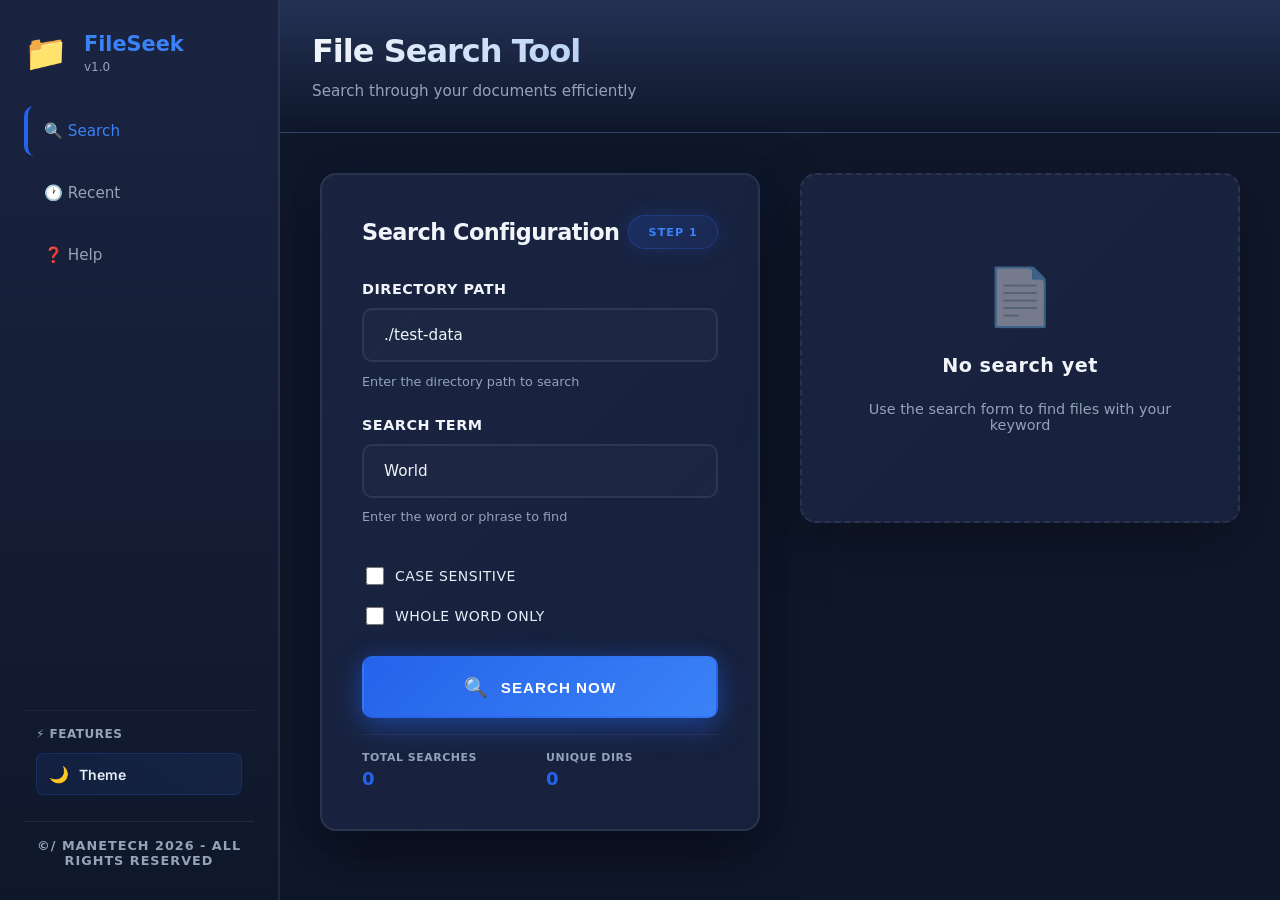
==== commit 8aa050e2: "Add ID to empty state div and update JavaScript references for improved functionality" ====
--- a/index.html
+++ b/index.html
@@ -210,7 +210,7 @@
           </div>
 
           <!-- Empty State -->
-          <div class="empty-state">
+          <div id="emptyState" class="empty-state">
             <div class="empty-icon">📄</div>
             <h3>No search yet</h3>
             <p>Use the search form to find files with your keyword</p>
@@ -397,6 +397,7 @@
     const resultsSection = document.getElementById('resultsSection');
     const resultsSummary = document.getElementById('resultsSummary');
     const resultsList = document.getElementById('resultsList');
+    const emptyState = document.getElementById('emptyState');
     const recentList = document.getElementById('recentList');
     const filterResults = document.getElementById('filterResults');
     const exportBtn = document.getElementById('exportBtn');
@@ -576,6 +577,7 @@
       }
 
       resultsSection.style.display = 'none';
+      emptyState.style.display = 'none';
       statusMessage.style.display = 'none';
       loading.style.display = 'flex';
       filterResults.value = '';
@@ -634,6 +636,7 @@
 
     function displayResults(data) {
       resultsSection.style.display = 'block';
+      emptyState.style.display = 'none';
 
       const filesFound = data.filesFound;
       
--- a/style.css
+++ b/style.css
@@ -109,6 +109,7 @@
   color: var(--primary-light);
   background: rgba(37, 99, 235, 0.15);
   border-left-color: var(--primary);
+  background: rgba(26, 36, 65, 0.8) !important;
 }
  
 .sidebar-footer {
@@ -775,7 +776,6 @@
  
 /* Empty State */
 .empty-state {
-  background: linear-gradient(135deg, var(--surface) 0%, rgba(26, 36, 65, 0.8) 100%);
   border: 2px dashed var(--border);
   border-radius: 16px;
   padding: 3.5rem 2.5rem;
@@ -788,6 +788,8 @@
   min-height: 350px;
   box-shadow: 0 20px 60px rgba(0, 0, 0, 0.3);
   animation: fadeInUp 900ms ease 300ms both;
+  /* Dark mode (default) */
+  background: linear-gradient(135deg, var(--surface) 0%, rgba(26, 36, 65, 0.8) 100%);
 }
  
 .empty-icon {
@@ -799,16 +801,18 @@
 .empty-state h3 {
   margin: 0;
   font-size: 1.2rem;
-  color: var(--text);
   font-weight: 700;
   letter-spacing: 0.5px;
-}
- 
+  /* Dark mode text (white) */
+  color: var(--text);
+}
+
 .empty-state p {
   margin: 0;
-  color: var(--text-muted);
   font-size: 0.9rem;
   font-weight: 500;
+  /* Dark mode text (muted light) */
+  color: var(--text-muted);
 }
  
 /* Help Content Styles */
@@ -1664,7 +1668,17 @@
 }
 
 body.light-mode .empty-state {
-  color: #1a1a1a !important;
+  background: linear-gradient(135deg, #ffffff 0%, #f5f5f5 100%);
+  border-color: rgba(0, 0, 0, 0.15);
+  box-shadow: 0 20px 60px rgba(0, 0, 0, 0.1);
+}
+
+body.light-mode .empty-state h3 {
+  color: #1a1a1a;
+}
+
+body.light-mode .empty-state p {
+  color: #666;
 }
 
 /* Footer */
